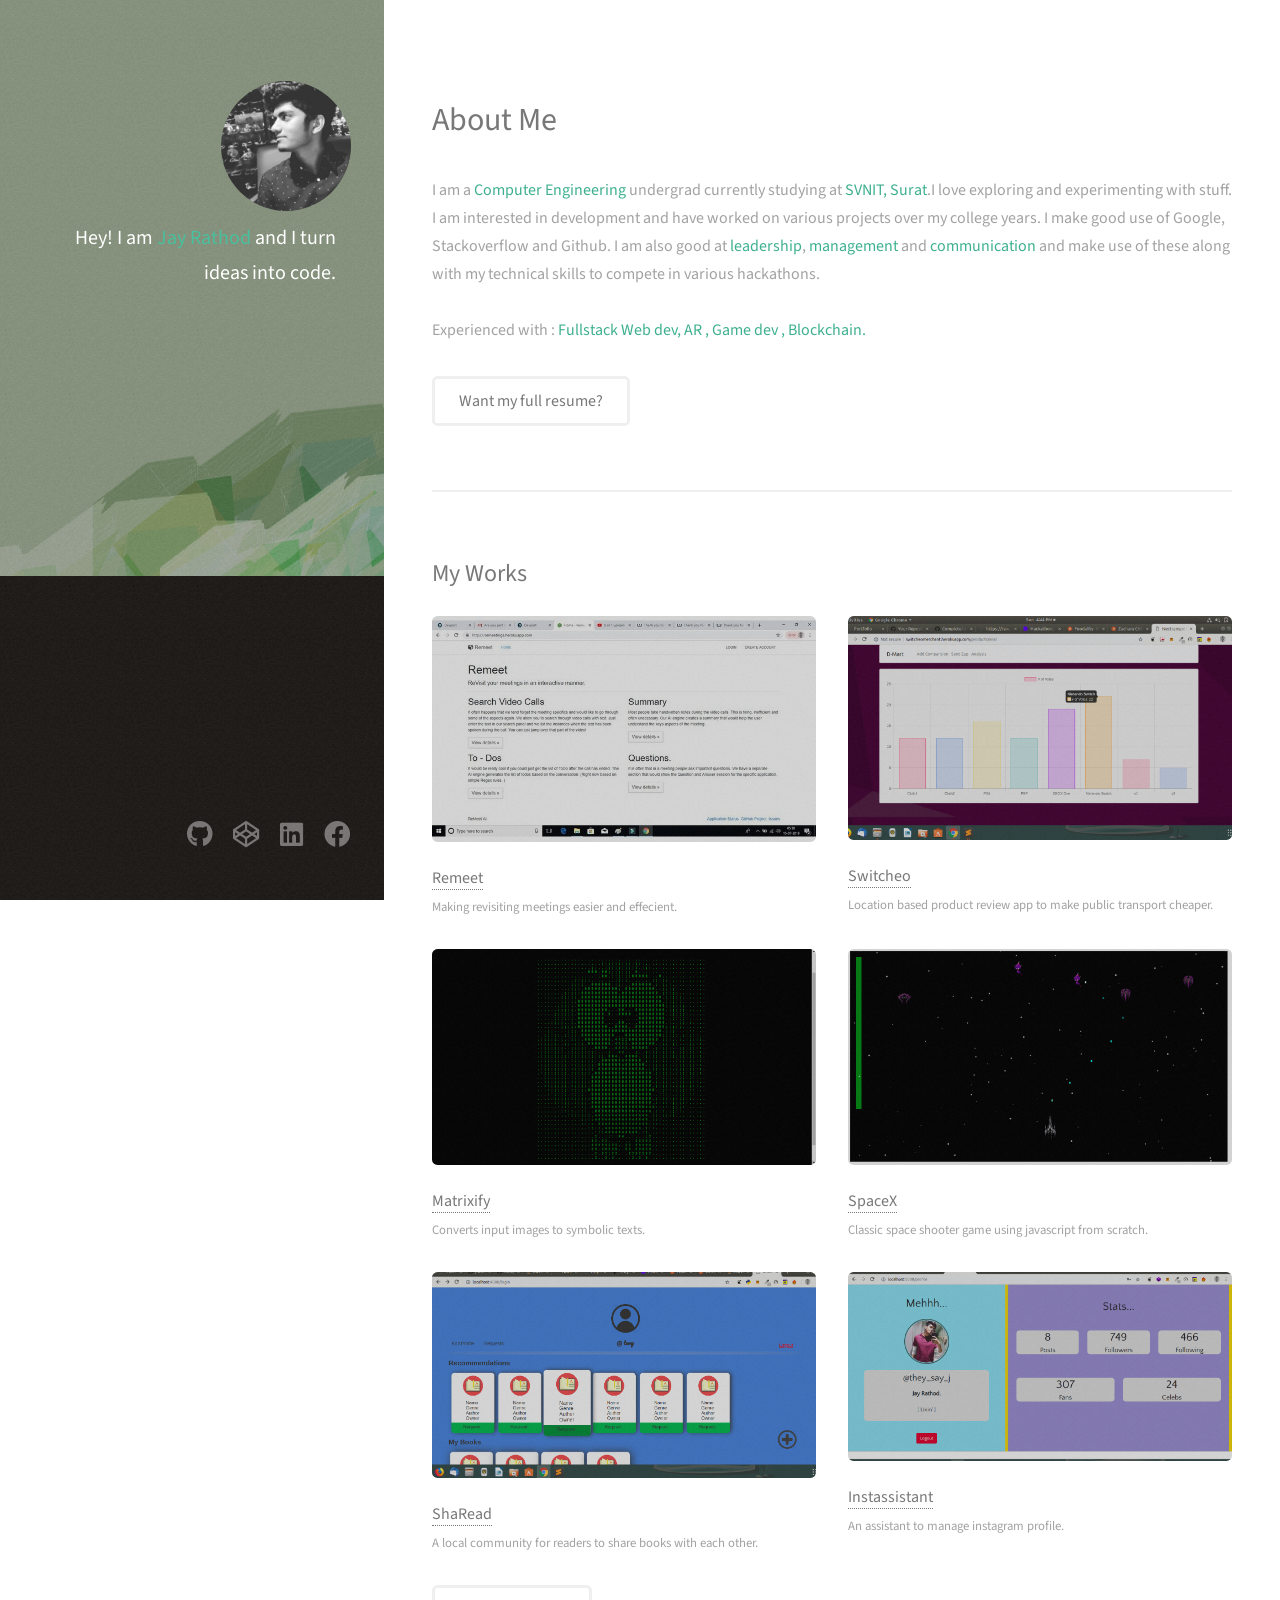
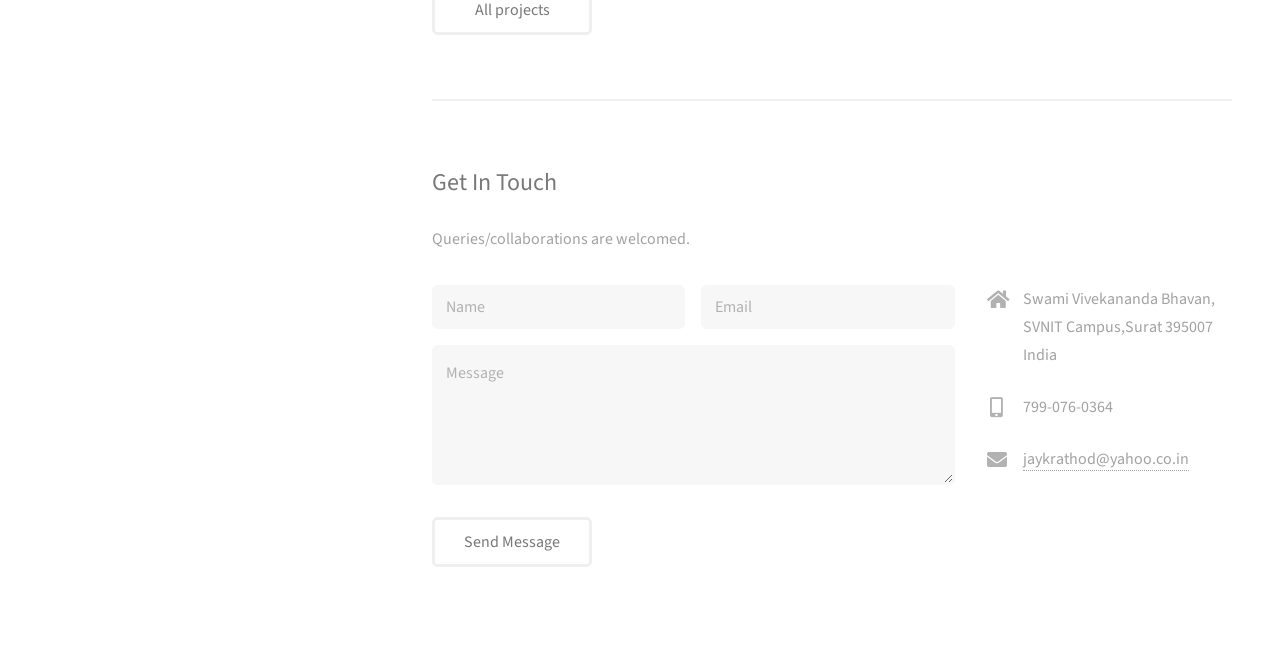
==== index.html @ 55f6f043 "new initialised" ====
<!DOCTYPE HTML>
<html>
	<head>
		<title>Portfolio</title>
		<meta charset="utf-8" />
		<meta name="viewport" content="width=device-width, initial-scale=1, user-scalable=no" />
		<link rel="stylesheet" href="assets/css/main.css" />
	</head>
	<style type="text/css">
		strong{
			color: #3eb08f;
		}
	</style>
	<body class="is-preload">

		<!-- Header -->
			<header id="header">
				<div class="inner">
					<a href="#" class="image avatar"><img src="images/avatar.jpeg" alt="" style="transform: scale(1.3);" /></a>
					<h1><strong>Hey!<br /> I am <strong style="color: #49bf9d"> Jay Rathod</strong><br />
					and I turn ideas into code.</strong> <br />
					
				</div>
			</header>

		<!-- Main -->
			<div id="main">

				<!-- One -->
					<section id="one">
						<header class="major">
							<h2>About Me</h2>
						</header>
						<p>I am a <strong>Computer Engineering</strong> undergrad currently studying at <strong>SVNIT, Surat</strong>.I love exploring and experimenting with stuff. I am interested in development and have worked on various projects over my college years. I make good use of Google, Stackoverflow and Github. I am also good at <strong>leadership</strong>, <strong>management</strong> and <strong>communication</strong> and make use of these along with my technical skills to compete in various hackathons.<br /><br />
						<strong style="color: #a2a2a2">Experienced with </strong> :<span style="color: #3eb08f"> Fullstack Web dev, AR , Game dev , Blockchain.</span>   
						</p>
						<ul class="actions">
							<li><a href="#" class="button" onclick=" window.open('https://drive.google.com/file/d/14IVcCb-tOZUK1ow0aQoyCZm4_uBHovdQ/view?usp=sharing'); return true;">Want my full resume?</a></li>
						</ul>
					</section>

				<!-- Two -->
					<section id="two">
						<h2>My Works</h2>
						<div class="row">
							<article class="col-6 col-12-xsmall work-item">
								<a href="images/fulls/remeet.jpg" class="image fit thumb"><img src="images/thumbs/remeet.jpg" alt="Remeet" /></a>
								<h3><a href="https://devpost.com/software/remeet-jrkv4t">Remeet</a></h3>
								<p>Making revisiting meetings easier and effecient.</p>
							</article>
							<article class="col-6 col-12-xsmall work-item">
								<a href="images/fulls/switcheo.png" class="image fit thumb"><img src="images/thumbs/switcheo.png" alt="Switcheo" /></a>
								<h3><a href="https://github.com/jrathod9/NEC-Transportation-Hackathon">Switcheo</a></h3>
								<p>Location based product review app to make public transport cheaper.</p>
							</article>
							<article class="col-6 col-12-xsmall work-item">
								<a href="images/fulls/owl_res.png" class="image fit thumb"><img src="images/thumbs/owl_res.png" alt="" /></a>
								<h3><a href="https://github.com/jrathod9/Matrixify">Matrixify</a></h3>
								<p>Converts input images to symbolic texts.</p>
							</article>
							<article class="col-6 col-12-xsmall work-item">
								<a href="images/fulls/space.png" class="image fit thumb"><img src="images/thumbs/space.png" alt="" /></a>
								<h3><a href="https://jrathod9.github.io/Space-X/">SpaceX</a></h3>
								<p>Classic space shooter game using javascript from scratch.</p>
							</article>
							<article class="col-6 col-12-xsmall work-item">
								<a href="images/fulls/sharead.png" class="image fit thumb"><img src="images/thumbs/sharead.png" alt="" /></a>
								<h3><a href="https://github.com/jrathod9/Share-N-Read">ShaRead</a></h3>
								<p>A local community for readers to share books with each other. </p>
							</article>
							<article class="col-6 col-12-xsmall work-item">
								<a href="images/fulls/insta.png" class="image fit thumb"><img src="images/thumbs/insta.png" alt="" /></a>
								<h3><a href="https://github.com/jrathod9/Instassistant">Instassistant</a></h3>
								<p>An assistant to manage instagram profile.</p>
							</article>
						</div>
						<ul class="actions">
							<li><a href="https://github.com/jrathod9" class="button">All projects</a></li>
						</ul>
					</section>

				<!-- Three -->
					<section id="three">
						<h2>Get In Touch</h2>
						<p>Queries/collaborations are welcomed.</p>
						<div class="row">
							<div class="col-8 col-12-small">
								<form method="post" action="#">
									<div class="row gtr-uniform gtr-50">
										<div class="col-6 col-12-xsmall"><input type="text" name="name" id="name" placeholder="Name" /></div>
										<div class="col-6 col-12-xsmall"><input type="email" name="email" id="email" placeholder="Email" /></div>
										<div class="col-12"><textarea name="message" id="message" placeholder="Message" rows="4"></textarea></div>
									</div>
								</form>
								<ul class="actions">
									<li><input type="submit" value="Send Message" /></li>
								</ul>
							</div>
							<div class="col-4 col-12-small">
								<ul class="labeled-icons">
									<li>
										<h3 class="icon solid fa-home"><span class="label">Address</span></h3>
										Swami Vivekananda Bhavan,<br />
										SVNIT Campus,Surat 395007<br />
										India
									</li>
									<li>
										<h3 class="icon solid fa-mobile-alt"><span class="label">Phone</span></h3>
										799-076-0364
									</li>
									<li>
										<h3 class="icon solid fa-envelope"><span class="label">Email</span></h3>
										<a href="mailto:jaykrathod@yahoo.co.in">jaykrathod@yahoo.co.in</a>
									</li>
								</ul>
							</div>
						</div>
					</section>

				<!-- Four -->
				<!--
					<section id="four">
						<h2>Elements</h2>

						<section>
							<h4>Text</h4>
							<p>This is <b>bold</b> and this is <strong>strong</strong>. This is <i>italic</i> and this is <em>emphasized</em>.
							This is <sup>superscript</sup> text and this is <sub>subscript</sub> text.
							This is <u>underlined</u> and this is code: <code>for (;;) { ... }</code>. Finally, <a href="#">this is a link</a>.</p>
							<hr />
							<header>
								<h4>Heading with a Subtitle</h4>
								<p>Lorem ipsum dolor sit amet nullam id egestas urna aliquam</p>
							</header>
							<p>Nunc lacinia ante nunc ac lobortis. Interdum adipiscing gravida odio porttitor sem non mi integer non faucibus ornare mi ut ante amet placerat aliquet. Volutpat eu sed ante lacinia sapien lorem accumsan varius montes viverra nibh in adipiscing blandit tempus accumsan.</p>
							<header>
								<h5>Heading with a Subtitle</h5>
								<p>Lorem ipsum dolor sit amet nullam id egestas urna aliquam</p>
							</header>
							<p>Nunc lacinia ante nunc ac lobortis. Interdum adipiscing gravida odio porttitor sem non mi integer non faucibus ornare mi ut ante amet placerat aliquet. Volutpat eu sed ante lacinia sapien lorem accumsan varius montes viverra nibh in adipiscing blandit tempus accumsan.</p>
							<hr />
							<h2>Heading Level 2</h2>
							<h3>Heading Level 3</h3>
							<h4>Heading Level 4</h4>
							<h5>Heading Level 5</h5>
							<h6>Heading Level 6</h6>
							<hr />
							<h5>Blockquote</h5>
							<blockquote>Fringilla nisl. Donec accumsan interdum nisi, quis tincidunt felis sagittis eget tempus euismod. Vestibulum ante ipsum primis in faucibus vestibulum. Blandit adipiscing eu felis iaculis volutpat ac adipiscing accumsan faucibus. Vestibulum ante ipsum primis in faucibus lorem ipsum dolor sit amet nullam adipiscing eu felis.</blockquote>
							<h5>Preformatted</h5>
							<pre><code>i = 0;

while (!deck.isInOrder()) {
print 'Iteration ' + i;
deck.shuffle();
i++;
}

print 'It took ' + i + ' iterations to sort the deck.';</code></pre>
						</section>

						<section>
							<h4>Lists</h4>
							<div class="row">
								<div class="col-6 col-12-xsmall">
									<h5>Unordered</h5>
									<ul>
										<li>Dolor pulvinar etiam magna etiam.</li>
										<li>Sagittis adipiscing lorem eleifend.</li>
										<li>Felis enim feugiat dolore viverra.</li>
									</ul>
									<h5>Alternate</h5>
									<ul class="alt">
										<li>Dolor pulvinar etiam magna etiam.</li>
										<li>Sagittis adipiscing lorem eleifend.</li>
										<li>Felis enim feugiat dolore viverra.</li>
									</ul>
								</div>
								<div class="col-6 col-12-xsmall">
									<h5>Ordered</h5>
									<ol>
										<li>Dolor pulvinar etiam magna etiam.</li>
										<li>Etiam vel felis at lorem sed viverra.</li>
										<li>Felis enim feugiat dolore viverra.</li>
										<li>Dolor pulvinar etiam magna etiam.</li>
										<li>Etiam vel felis at lorem sed viverra.</li>
										<li>Felis enim feugiat dolore viverra.</li>
									</ol>
									<h5>Icons</h5>
									<ul class="icons">
										<li><a href="#" class="icon brands fa-twitter"><span class="label">Twitter</span></a></li>
										<li><a href="#" class="icon brands fa-facebook-f"><span class="label">Facebook</span></a></li>
										<li><a href="#" class="icon brands fa-instagram"><span class="label">Instagram</span></a></li>
										<li><a href="#" class="icon brands fa-github"><span class="label">Github</span></a></li>
										<li><a href="#" class="icon brands fa-dribbble"><span class="label">Dribbble</span></a></li>
										<li><a href="#" class="icon brands fa-tumblr"><span class="label">Tumblr</span></a></li>
									</ul>
								</div>
							</div>
							<h5>Actions</h5>
							<ul class="actions">
								<li><a href="#" class="button primary">Default</a></li>
								<li><a href="#" class="button">Default</a></li>
							</ul>
							<ul class="actions small">
								<li><a href="#" class="button primary small">Small</a></li>
								<li><a href="#" class="button small">Small</a></li>
							</ul>
							<div class="row">
								<div class="col-6 col-12-small">
									<ul class="actions stacked">
										<li><a href="#" class="button primary">Default</a></li>
										<li><a href="#" class="button">Default</a></li>
									</ul>
								</div>
								<div class="col-6 col-12-small">
									<ul class="actions stacked">
										<li><a href="#" class="button primary small">Small</a></li>
										<li><a href="#" class="button small">Small</a></li>
									</ul>
								</div>
								<div class="col-6 col-12-small">
									<ul class="actions stacked">
										<li><a href="#" class="button primary fit">Default</a></li>
										<li><a href="#" class="button fit">Default</a></li>
									</ul>
								</div>
								<div class="col-6 col-12-small">
									<ul class="actions stacked">
										<li><a href="#" class="button primary small fit">Small</a></li>
										<li><a href="#" class="button small fit">Small</a></li>
									</ul>
								</div>
							</div>
						</section>

						<section>
							<h4>Table</h4>
							<h5>Default</h5>
							<div class="table-wrapper">
								<table>
									<thead>
										<tr>
											<th>Name</th>
											<th>Description</th>
											<th>Price</th>
										</tr>
									</thead>
									<tbody>
										<tr>
											<td>Item One</td>
											<td>Ante turpis integer aliquet porttitor.</td>
											<td>29.99</td>
										</tr>
										<tr>
											<td>Item Two</td>
											<td>Vis ac commodo adipiscing arcu aliquet.</td>
											<td>19.99</td>
										</tr>
										<tr>
											<td>Item Three</td>
											<td> Morbi faucibus arcu accumsan lorem.</td>
											<td>29.99</td>
										</tr>
										<tr>
											<td>Item Four</td>
											<td>Vitae integer tempus condimentum.</td>
											<td>19.99</td>
										</tr>
										<tr>
											<td>Item Five</td>
											<td>Ante turpis integer aliquet porttitor.</td>
											<td>29.99</td>
										</tr>
									</tbody>
									<tfoot>
										<tr>
											<td colspan="2"></td>
											<td>100.00</td>
										</tr>
									</tfoot>
								</table>
							</div>

							<h5>Alternate</h5>
							<div class="table-wrapper">
								<table class="alt">
									<thead>
										<tr>
											<th>Name</th>
											<th>Description</th>
											<th>Price</th>
										</tr>
									</thead>
									<tbody>
										<tr>
											<td>Item One</td>
											<td>Ante turpis integer aliquet porttitor.</td>
											<td>29.99</td>
										</tr>
										<tr>
											<td>Item Two</td>
											<td>Vis ac commodo adipiscing arcu aliquet.</td>
											<td>19.99</td>
										</tr>
										<tr>
											<td>Item Three</td>
											<td> Morbi faucibus arcu accumsan lorem.</td>
											<td>29.99</td>
										</tr>
										<tr>
											<td>Item Four</td>
											<td>Vitae integer tempus condimentum.</td>
											<td>19.99</td>
										</tr>
										<tr>
											<td>Item Five</td>
											<td>Ante turpis integer aliquet porttitor.</td>
											<td>29.99</td>
										</tr>
									</tbody>
									<tfoot>
										<tr>
											<td colspan="2"></td>
											<td>100.00</td>
										</tr>
									</tfoot>
								</table>
							</div>
						</section>

						<section>
							<h4>Buttons</h4>
							<ul class="actions">
								<li><a href="#" class="button primary">Primary</a></li>
								<li><a href="#" class="button">Default</a></li>
							</ul>
							<ul class="actions">
								<li><a href="#" class="button large">Large</a></li>
								<li><a href="#" class="button">Default</a></li>
								<li><a href="#" class="button small">Small</a></li>
							</ul>
							<ul class="actions fit">
								<li><a href="#" class="button primary fit">Fit</a></li>
								<li><a href="#" class="button fit">Fit</a></li>
							</ul>
							<ul class="actions fit small">
								<li><a href="#" class="button primary fit small">Fit + Small</a></li>
								<li><a href="#" class="button fit small">Fit + Small</a></li>
							</ul>
							<ul class="actions">
								<li><a href="#" class="button primary icon solid fa-download">Icon</a></li>
								<li><a href="#" class="button icon solid fa-download">Icon</a></li>
							</ul>
							<ul class="actions">
								<li><span class="button primary disabled">Primary</span></li>
								<li><span class="button disabled">Default</span></li>
							</ul>
						</section>

						<section>
							<h4>Form</h4>
							<form method="post" action="#">
								<div class="row gtr-uniform gtr-50">
									<div class="col-6 col-12-xsmall">
										<input type="text" name="demo-name" id="demo-name" value="" placeholder="Name" />
									</div>
									<div class="col-6 col-12-xsmall">
										<input type="email" name="demo-email" id="demo-email" value="" placeholder="Email" />
									</div>
									<div class="col-12">
										<select name="demo-category" id="demo-category">
											<option value="">- Category -</option>
											<option value="1">Manufacturing</option>
											<option value="1">Shipping</option>
											<option value="1">Administration</option>
											<option value="1">Human Resources</option>
										</select>
									</div>
									<div class="col-4 col-12-small">
										<input type="radio" id="demo-priority-low" name="demo-priority" checked>
										<label for="demo-priority-low">Low Priority</label>
									</div>
									<div class="col-4 col-12-small">
										<input type="radio" id="demo-priority-normal" name="demo-priority">
										<label for="demo-priority-normal">Normal Priority</label>
									</div>
									<div class="col-4 col-12-small">
										<input type="radio" id="demo-priority-high" name="demo-priority">
										<label for="demo-priority-high">High Priority</label>
									</div>
									<div class="col-6 col-12-small">
										<input type="checkbox" id="demo-copy" name="demo-copy">
										<label for="demo-copy">Email me a copy of this message</label>
									</div>
									<div class="col-6 col-12-small">
										<input type="checkbox" id="demo-human" name="demo-human" checked>
										<label for="demo-human">I am a human and not a robot</label>
									</div>
									<div class="col-12">
										<textarea name="demo-message" id="demo-message" placeholder="Enter your message" rows="6"></textarea>
									</div>
									<div class="col-12">
										<ul class="actions">
											<li><input type="submit" value="Send Message" class="primary" /></li>
											<li><input type="reset" value="Reset" /></li>
										</ul>
									</div>
								</div>
							</form>
						</section>

						<section>
							<h4>Image</h4>
							<h5>Fit</h5>
							<div class="box alt">
								<div class="row gtr-50 gtr-uniform">
									<div class="col-12"><span class="image fit"><img src="images/fulls/05.jpg" alt="" /></span></div>
									<div class="col-4"><span class="image fit"><img src="images/thumbs/01.jpg" alt="" /></span></div>
									<div class="col-4"><span class="image fit"><img src="images/thumbs/02.jpg" alt="" /></span></div>
									<div class="col-4"><span class="image fit"><img src="images/thumbs/03.jpg" alt="" /></span></div>
									<div class="col-4"><span class="image fit"><img src="images/thumbs/04.jpg" alt="" /></span></div>
									<div class="col-4"><span class="image fit"><img src="images/thumbs/05.jpg" alt="" /></span></div>
									<div class="col-4"><span class="image fit"><img src="images/thumbs/06.jpg" alt="" /></span></div>
									<div class="col-4"><span class="image fit"><img src="images/thumbs/03.jpg" alt="" /></span></div>
									<div class="col-4"><span class="image fit"><img src="images/thumbs/02.jpg" alt="" /></span></div>
									<div class="col-4"><span class="image fit"><img src="images/thumbs/01.jpg" alt="" /></span></div>
								</div>
							</div>
							<h5>Left &amp; Right</h5>
							<p><span class="image left"><img src="images/avatar.jpg" alt="" /></span>Fringilla nisl. Donec accumsan interdum nisi, quis tincidunt felis sagittis eget. tempus euismod. Vestibulum ante ipsum primis in faucibus vestibulum. Blandit adipiscing eu felis iaculis volutpat ac adipiscing accumsan eu faucibus. Integer ac pellentesque praesent tincidunt felis sagittis eget. tempus euismod. Vestibulum ante ipsum primis in faucibus vestibulum. Blandit adipiscing eu felis iaculis volutpat ac adipiscing accumsan eu faucibus. Integer ac pellentesque praesent. Donec accumsan interdum nisi, quis tincidunt felis sagittis eget. tempus euismod. Vestibulum ante ipsum primis in faucibus vestibulum. Blandit adipiscing eu felis iaculis volutpat ac adipiscing accumsan eu faucibus. Integer ac pellentesque praesent tincidunt felis sagittis eget. tempus euismod. Vestibulum ante ipsum primis in faucibus vestibulum. Blandit adipiscing eu felis iaculis volutpat ac adipiscing accumsan eu faucibus. Integer ac pellentesque praesent.</p>
							<p><span class="image right"><img src="images/avatar.jpg" alt="" /></span>Fringilla nisl. Donec accumsan interdum nisi, quis tincidunt felis sagittis eget. tempus euismod. Vestibulum ante ipsum primis in faucibus vestibulum. Blandit adipiscing eu felis iaculis volutpat ac adipiscing accumsan eu faucibus. Integer ac pellentesque praesent tincidunt felis sagittis eget. tempus euismod. Vestibulum ante ipsum primis in faucibus vestibulum. Blandit adipiscing eu felis iaculis volutpat ac adipiscing accumsan eu faucibus. Integer ac pellentesque praesent. Donec accumsan interdum nisi, quis tincidunt felis sagittis eget. tempus euismod. Vestibulum ante ipsum primis in faucibus vestibulum. Blandit adipiscing eu felis iaculis volutpat ac adipiscing accumsan eu faucibus. Integer ac pellentesque praesent tincidunt felis sagittis eget. tempus euismod. Vestibulum ante ipsum primis in faucibus vestibulum. Blandit adipiscing eu felis iaculis volutpat ac adipiscing accumsan eu faucibus. Integer ac pellentesque praesent.</p>
						</section>

					</section>
				-->

			</div>

		<!-- Footer -->
			<footer id="footer">
				<div class="inner">
					<ul class="icons" style="transform: scale(1.1);">
						<li><a href="https://github.com/jrathod9" class="icon brands fa-github"><span class="label">Github</span></a></li>
						<li><a href="https://codepen.io/jrathod9" class="icon brands fa-codepen"><span class="label">Codepen</span></a></li>
						<li><a href="https://www.linkedin.com/in/jrathod9/" class="icon brands fa-linkedin"><span class="label">Linkedin</span></a></li>
						<li><a href="https://www.facebook.com/jrathod9" class="icon brands fa-facebook"><span class="label">Facebook</span></a></li>
					</ul>
				</div>
			</footer>

		<!-- Scripts -->
			<script src="assets/js/jquery.min.js"></script>
			<script src="assets/js/jquery.poptrox.min.js"></script>
			<script src="assets/js/browser.min.js"></script>
			<script src="assets/js/breakpoints.min.js"></script>
			<script src="assets/js/util.js"></script>
			<script src="assets/js/main.js"></script>

	</body>
</html>
---- assets/css/main.css ----
@import url("fontawesome-all.min.css");
@import url("https://fonts.googleapis.com/css?family=Source+Sans+Pro:400,400italic");

/*
	Strata by HTML5 UP
	html5up.net | @ajlkn
	Free for personal and commercial use under the CCA 3.0 license (html5up.net/license)
*/

html, body, div, span, applet, object,
iframe, h1, h2, h3, h4, h5, h6, p, blockquote,
pre, a, abbr, acronym, address, big, cite,
code, del, dfn, em, img, ins, kbd, q, s, samp,
small, strike, strong, sub, sup, tt, var, b,
u, i, center, dl, dt, dd, ol, ul, li, fieldset,
form, label, legend, table, caption, tbody,
tfoot, thead, tr, th, td, article, aside,
canvas, details, embed, figure, figcaption,
footer, header, hgroup, menu, nav, output, ruby,
section, summary, time, mark, audio, video {
	margin: 0;
	padding: 0;
	border: 0;
	font-size: 100%;
	font: inherit;
	vertical-align: baseline;}

article, aside, details, figcaption, figure,
footer, header, hgroup, menu, nav, section {
	display: block;}

body {
	line-height: 1;
}

ol, ul {
	list-style: none;
}

blockquote, q {
	quotes: none;
}

	blockquote:before, blockquote:after, q:before, q:after {
		content: '';
		content: none;
	}

table {
	border-collapse: collapse;
	border-spacing: 0;
}

body {
	-webkit-text-size-adjust: none;
}

mark {
	background-color: transparent;
	color: inherit;
}

input::-moz-focus-inner {
	border: 0;
	padding: 0;
}

input, select, textarea {
	-moz-appearance: none;
	-webkit-appearance: none;
	-ms-appearance: none;
	appearance: none;
}

/* Basic */

	html {
		box-sizing: border-box;
	}

	*, *:before, *:after {
		box-sizing: inherit;
	}

	body {
		background: #fff;
	}

		body.is-preload *, body.is-preload *:before, body.is-preload *:after {
			-moz-animation: none !important;
			-webkit-animation: none !important;
			-ms-animation: none !important;
			animation: none !important;
			-moz-transition: none !important;
			-webkit-transition: none !important;
			-ms-transition: none !important;
			transition: none !important;
		}

	body, input, select, textarea {
		color: #a2a2a2;
		font-family: "Source Sans Pro", Helvetica, sans-serif;
		font-size: 16pt;
		font-weight: 400;
		line-height: 1.75em;
	}

	a {
		-moz-transition: color 0.2s ease-in-out, border-color 0.2s ease-in-out;
		-webkit-transition: color 0.2s ease-in-out, border-color 0.2s ease-in-out;
		-ms-transition: color 0.2s ease-in-out, border-color 0.2s ease-in-out;
		transition: color 0.2s ease-in-out, border-color 0.2s ease-in-out;
		border-bottom: dotted 1px;
		color: #49bf9d;
		text-decoration: none;
	}

		a:hover {
			border-bottom-color: transparent;
			color: #49bf9d !important;
			text-decoration: none;
		}

	strong, b {
		color: #787878;
		font-weight: 400;
	}

	em, i {
		font-style: italic;
	}

	p {
		margin: 0 0 2em 0;
	}

	h1, h2, h3, h4, h5, h6 {
		color: #787878;
		font-weight: 400;
		line-height: 1em;
		margin: 0 0 1em 0;
	}

		h1 a, h2 a, h3 a, h4 a, h5 a, h6 a {
			color: inherit;
			text-decoration: none;
		}

	h1 {
		font-size: 2em;
		line-height: 1.5em;
	}

	h2 {
		font-size: 1.5em;
		line-height: 1.5em;
	}

	h3 {
		font-size: 1.25em;
		line-height: 1.5em;
	}

	h4 {
		font-size: 1.1em;
		line-height: 1.5em;
	}

	h5 {
		font-size: 0.9em;
		line-height: 1.5em;
	}

	h6 {
		font-size: 0.7em;
		line-height: 1.5em;
	}

	sub {
		font-size: 0.8em;
		position: relative;
		top: 0.5em;
	}

	sup {
		font-size: 0.8em;
		position: relative;
		top: -0.5em;
	}

	hr {
		border: 0;
		border-bottom: solid 2px #efefef;
		margin: 2em 0;
	}

		hr.major {
			margin: 3em 0;
		}

	blockquote {
		border-left: solid 6px #efefef;
		font-style: italic;
		margin: 0 0 2em 0;
		padding: 0.5em 0 0.5em 1.5em;
	}

	code {
		background: #f7f7f7;
		border-radius: 0.35em;
		border: solid 2px #efefef;
		font-family: "Courier New", monospace;
		font-size: 0.9em;
		margin: 0 0.25em;
		padding: 0.25em 0.65em;
	}

	pre {
		-webkit-overflow-scrolling: touch;
		font-family: "Courier New", monospace;
		font-size: 0.9em;
		margin: 0 0 2em 0;
	}

		pre code {
			display: block;
			line-height: 1.75em;
			padding: 1em 1.5em;
			overflow-x: auto;
		}

	.align-left {
		text-align: left;
	}

	.align-center {
		text-align: center;
	}

	.align-right {
		text-align: right;
	}

/* Container */

	.container {
		margin: 0 auto;
		max-width: calc(100% - 4em);
		width: 100%;
	}

		.container.xsmall {
			width: 25%;
		}

		.container.small {
			width: 50%;
		}

		.container.medium {
			width: 75%;
		}

		.container.large {
			width: 125%;
		}

		.container.xlarge {
			width: 150%;
		}

		.container.max {
			width: 100%;
		}

		@media screen and (max-width: 980px) {

			.container {
				width: 100% !important;
				max-width: 100% !important;
			}

		}

		@media screen and (max-width: 480px) {

			.container {
				max-width: calc(100% - 3em);
			}

		}

/* Row */

	.row {
		display: flex;
		flex-wrap: wrap;
		box-sizing: border-box;
		align-items: stretch;
	}

		.row > * {
			box-sizing: border-box;
		}

		.row.gtr-uniform > * > :last-child {
			margin-bottom: 0;
		}

		.row.aln-left {
			justify-content: flex-start;
		}

		.row.aln-center {
			justify-content: center;
		}

		.row.aln-right {
			justify-content: flex-end;
		}

		.row.aln-top {
			align-items: flex-start;
		}

		.row.aln-middle {
			align-items: center;
		}

		.row.aln-bottom {
			align-items: flex-end;
		}

		.row > .imp {
			order: -1;
		}

		.row > .col-1 {
			width: 8.33333%;
		}

		.row > .off-1 {
			margin-left: 8.33333%;
		}

		.row > .col-2 {
			width: 16.66667%;
		}

		.row > .off-2 {
			margin-left: 16.66667%;
		}

		.row > .col-3 {
			width: 25%;
		}

		.row > .off-3 {
			margin-left: 25%;
		}

		.row > .col-4 {
			width: 33.33333%;
		}

		.row > .off-4 {
			margin-left: 33.33333%;
		}

		.row > .col-5 {
			width: 41.66667%;
		}

		.row > .off-5 {
			margin-left: 41.66667%;
		}

		.row > .col-6 {
			width: 50%;
		}

		.row > .off-6 {
			margin-left: 50%;
		}

		.row > .col-7 {
			width: 58.33333%;
		}

		.row > .off-7 {
			margin-left: 58.33333%;
		}

		.row > .col-8 {
			width: 66.66667%;
		}

		.row > .off-8 {
			margin-left: 66.66667%;
		}

		.row > .col-9 {
			width: 75%;
		}

		.row > .off-9 {
			margin-left: 75%;
		}

		.row > .col-10 {
			width: 83.33333%;
		}

		.row > .off-10 {
			margin-left: 83.33333%;
		}

		.row > .col-11 {
			width: 91.66667%;
		}

		.row > .off-11 {
			margin-left: 91.66667%;
		}

		.row > .col-12 {
			width: 100%;
		}

		.row > .off-12 {
			margin-left: 100%;
		}

		.row.gtr-0 {
			margin-top: 0;
			margin-left: 0em;
		}

			.row.gtr-0 > * {
				padding: 0 0 0 0em;
			}

			.row.gtr-0.gtr-uniform {
				margin-top: 0em;
			}

				.row.gtr-0.gtr-uniform > * {
					padding-top: 0em;
				}

		.row.gtr-25 {
			margin-top: 0;
			margin-left: -0.625em;
		}

			.row.gtr-25 > * {
				padding: 0 0 0 0.625em;
			}

			.row.gtr-25.gtr-uniform {
				margin-top: -0.625em;
			}

				.row.gtr-25.gtr-uniform > * {
					padding-top: 0.625em;
				}

		.row.gtr-50 {
			margin-top: 0;
			margin-left: -1.25em;
		}

			.row.gtr-50 > * {
				padding: 0 0 0 1.25em;
			}

			.row.gtr-50.gtr-uniform {
				margin-top: -1.25em;
			}

				.row.gtr-50.gtr-uniform > * {
					padding-top: 1.25em;
				}

		.row {
			margin-top: 0;
			margin-left: -2.5em;
		}

			.row > * {
				padding: 0 0 0 2.5em;
			}

			.row.gtr-uniform {
				margin-top: -2.5em;
			}

				.row.gtr-uniform > * {
					padding-top: 2.5em;
				}

		.row.gtr-150 {
			margin-top: 0;
			margin-left: -3.75em;
		}

			.row.gtr-150 > * {
				padding: 0 0 0 3.75em;
			}

			.row.gtr-150.gtr-uniform {
				margin-top: -3.75em;
			}

				.row.gtr-150.gtr-uniform > * {
					padding-top: 3.75em;
				}

		.row.gtr-200 {
			margin-top: 0;
			margin-left: -5em;
		}

			.row.gtr-200 > * {
				padding: 0 0 0 5em;
			}

			.row.gtr-200.gtr-uniform {
				margin-top: -5em;
			}

				.row.gtr-200.gtr-uniform > * {
					padding-top: 5em;
				}

		@media screen and (max-width: 1800px) {

			.row {
				display: flex;
				flex-wrap: wrap;
				box-sizing: border-box;
				align-items: stretch;
			}

				.row > * {
					box-sizing: border-box;
				}

				.row.gtr-uniform > * > :last-child {
					margin-bottom: 0;
				}

				.row.aln-left {
					justify-content: flex-start;
				}

				.row.aln-center {
					justify-content: center;
				}

				.row.aln-right {
					justify-content: flex-end;
				}

				.row.aln-top {
					align-items: flex-start;
				}

				.row.aln-middle {
					align-items: center;
				}

				.row.aln-bottom {
					align-items: flex-end;
				}

				.row > .imp-xlarge {
					order: -1;
				}

				.row > .col-1-xlarge {
					width: 8.33333%;
				}

				.row > .off-1-xlarge {
					margin-left: 8.33333%;
				}

				.row > .col-2-xlarge {
					width: 16.66667%;
				}

				.row > .off-2-xlarge {
					margin-left: 16.66667%;
				}

				.row > .col-3-xlarge {
					width: 25%;
				}

				.row > .off-3-xlarge {
					margin-left: 25%;
				}

				.row > .col-4-xlarge {
					width: 33.33333%;
				}

				.row > .off-4-xlarge {
					margin-left: 33.33333%;
				}

				.row > .col-5-xlarge {
					width: 41.66667%;
				}

				.row > .off-5-xlarge {
					margin-left: 41.66667%;
				}

				.row > .col-6-xlarge {
					width: 50%;
				}

				.row > .off-6-xlarge {
					margin-left: 50%;
				}

				.row > .col-7-xlarge {
					width: 58.33333%;
				}

				.row > .off-7-xlarge {
					margin-left: 58.33333%;
				}

				.row > .col-8-xlarge {
					width: 66.66667%;
				}

				.row > .off-8-xlarge {
					margin-left: 66.66667%;
				}

				.row > .col-9-xlarge {
					width: 75%;
				}

				.row > .off-9-xlarge {
					margin-left: 75%;
				}

				.row > .col-10-xlarge {
					width: 83.33333%;
				}

				.row > .off-10-xlarge {
					margin-left: 83.33333%;
				}

				.row > .col-11-xlarge {
					width: 91.66667%;
				}

				.row > .off-11-xlarge {
					margin-left: 91.66667%;
				}

				.row > .col-12-xlarge {
					width: 100%;
				}

				.row > .off-12-xlarge {
					margin-left: 100%;
				}

				.row.gtr-0 {
					margin-top: 0;
					margin-left: 0em;
				}

					.row.gtr-0 > * {
						padding: 0 0 0 0em;
					}

					.row.gtr-0.gtr-uniform {
						margin-top: 0em;
					}

						.row.gtr-0.gtr-uniform > * {
							padding-top: 0em;
						}

				.row.gtr-25 {
					margin-top: 0;
					margin-left: -0.625em;
				}

					.row.gtr-25 > * {
						padding: 0 0 0 0.625em;
					}

					.row.gtr-25.gtr-uniform {
						margin-top: -0.625em;
					}

						.row.gtr-25.gtr-uniform > * {
							padding-top: 0.625em;
						}

				.row.gtr-50 {
					margin-top: 0;
					margin-left: -1.25em;
				}

					.row.gtr-50 > * {
						padding: 0 0 0 1.25em;
					}

					.row.gtr-50.gtr-uniform {
						margin-top: -1.25em;
					}

						.row.gtr-50.gtr-uniform > * {
							padding-top: 1.25em;
						}

				.row {
					margin-top: 0;
					margin-left: -2.5em;
				}

					.row > * {
						padding: 0 0 0 2.5em;
					}

					.row.gtr-uniform {
						margin-top: -2.5em;
					}

						.row.gtr-uniform > * {
							padding-top: 2.5em;
						}

				.row.gtr-150 {
					margin-top: 0;
					margin-left: -3.75em;
				}

					.row.gtr-150 > * {
						padding: 0 0 0 3.75em;
					}

					.row.gtr-150.gtr-uniform {
						margin-top: -3.75em;
					}

						.row.gtr-150.gtr-uniform > * {
							padding-top: 3.75em;
						}

				.row.gtr-200 {
					margin-top: 0;
					margin-left: -5em;
				}

					.row.gtr-200 > * {
						padding: 0 0 0 5em;
					}

					.row.gtr-200.gtr-uniform {
						margin-top: -5em;
					}

						.row.gtr-200.gtr-uniform > * {
							padding-top: 5em;
						}

		}

		@media screen and (max-width: 1280px) {

			.row {
				display: flex;
				flex-wrap: wrap;
				box-sizing: border-box;
				align-items: stretch;
			}

				.row > * {
					box-sizing: border-box;
				}

				.row.gtr-uniform > * > :last-child {
					margin-bottom: 0;
				}

				.row.aln-left {
					justify-content: flex-start;
				}

				.row.aln-center {
					justify-content: center;
				}

				.row.aln-right {
					justify-content: flex-end;
				}

				.row.aln-top {
					align-items: flex-start;
				}

				.row.aln-middle {
					align-items: center;
				}

				.row.aln-bottom {
					align-items: flex-end;
				}

				.row > .imp-large {
					order: -1;
				}

				.row > .col-1-large {
					width: 8.33333%;
				}

				.row > .off-1-large {
					margin-left: 8.33333%;
				}

				.row > .col-2-large {
					width: 16.66667%;
				}

				.row > .off-2-large {
					margin-left: 16.66667%;
				}

				.row > .col-3-large {
					width: 25%;
				}

				.row > .off-3-large {
					margin-left: 25%;
				}

				.row > .col-4-large {
					width: 33.33333%;
				}

				.row > .off-4-large {
					margin-left: 33.33333%;
				}

				.row > .col-5-large {
					width: 41.66667%;
				}

				.row > .off-5-large {
					margin-left: 41.66667%;
				}

				.row > .col-6-large {
					width: 50%;
				}

				.row > .off-6-large {
					margin-left: 50%;
				}

				.row > .col-7-large {
					width: 58.33333%;
				}

				.row > .off-7-large {
					margin-left: 58.33333%;
				}

				.row > .col-8-large {
					width: 66.66667%;
				}

				.row > .off-8-large {
					margin-left: 66.66667%;
				}

				.row > .col-9-large {
					width: 75%;
				}

				.row > .off-9-large {
					margin-left: 75%;
				}

				.row > .col-10-large {
					width: 83.33333%;
				}

				.row > .off-10-large {
					margin-left: 83.33333%;
				}

				.row > .col-11-large {
					width: 91.66667%;
				}

				.row > .off-11-large {
					margin-left: 91.66667%;
				}

				.row > .col-12-large {
					width: 100%;
				}

				.row > .off-12-large {
					margin-left: 100%;
				}

				.row.gtr-0 {
					margin-top: 0;
					margin-left: 0em;
				}

					.row.gtr-0 > * {
						padding: 0 0 0 0em;
					}

					.row.gtr-0.gtr-uniform {
						margin-top: 0em;
					}

						.row.gtr-0.gtr-uniform > * {
							padding-top: 0em;
						}

				.row.gtr-25 {
					margin-top: 0;
					margin-left: -0.5em;
				}

					.row.gtr-25 > * {
						padding: 0 0 0 0.5em;
					}

					.row.gtr-25.gtr-uniform {
						margin-top: -0.5em;
					}

						.row.gtr-25.gtr-uniform > * {
							padding-top: 0.5em;
						}

				.row.gtr-50 {
					margin-top: 0;
					margin-left: -1em;
				}

					.row.gtr-50 > * {
						padding: 0 0 0 1em;
					}

					.row.gtr-50.gtr-uniform {
						margin-top: -1em;
					}

						.row.gtr-50.gtr-uniform > * {
							padding-top: 1em;
						}

				.row {
					margin-top: 0;
					margin-left: -2em;
				}

					.row > * {
						padding: 0 0 0 2em;
					}

					.row.gtr-uniform {
						margin-top: -2em;
					}

						.row.gtr-uniform > * {
							padding-top: 2em;
						}

				.row.gtr-150 {
					margin-top: 0;
					margin-left: -3em;
				}

					.row.gtr-150 > * {
						padding: 0 0 0 3em;
					}

					.row.gtr-150.gtr-uniform {
						margin-top: -3em;
					}

						.row.gtr-150.gtr-uniform > * {
							padding-top: 3em;
						}

				.row.gtr-200 {
					margin-top: 0;
					margin-left: -4em;
				}

					.row.gtr-200 > * {
						padding: 0 0 0 4em;
					}

					.row.gtr-200.gtr-uniform {
						margin-top: -4em;
					}

						.row.gtr-200.gtr-uniform > * {
							padding-top: 4em;
						}

		}

		@media screen and (max-width: 980px) {

			.row {
				display: flex;
				flex-wrap: wrap;
				box-sizing: border-box;
				align-items: stretch;
			}

				.row > * {
					box-sizing: border-box;
				}

				.row.gtr-uniform > * > :last-child {
					margin-bottom: 0;
				}

				.row.aln-left {
					justify-content: flex-start;
				}

				.row.aln-center {
					justify-content: center;
				}

				.row.aln-right {
					justify-content: flex-end;
				}

				.row.aln-top {
					align-items: flex-start;
				}

				.row.aln-middle {
					align-items: center;
				}

				.row.aln-bottom {
					align-items: flex-end;
				}

				.row > .imp-medium {
					order: -1;
				}

				.row > .col-1-medium {
					width: 8.33333%;
				}

				.row > .off-1-medium {
					margin-left: 8.33333%;
				}

				.row > .col-2-medium {
					width: 16.66667%;
				}

				.row > .off-2-medium {
					margin-left: 16.66667%;
				}

				.row > .col-3-medium {
					width: 25%;
				}

				.row > .off-3-medium {
					margin-left: 25%;
				}

				.row > .col-4-medium {
					width: 33.33333%;
				}

				.row > .off-4-medium {
					margin-left: 33.33333%;
				}

				.row > .col-5-medium {
					width: 41.66667%;
				}

				.row > .off-5-medium {
					margin-left: 41.66667%;
				}

				.row > .col-6-medium {
					width: 50%;
				}

				.row > .off-6-medium {
					margin-left: 50%;
				}

				.row > .col-7-medium {
					width: 58.33333%;
				}

				.row > .off-7-medium {
					margin-left: 58.33333%;
				}

				.row > .col-8-medium {
					width: 66.66667%;
				}

				.row > .off-8-medium {
					margin-left: 66.66667%;
				}

				.row > .col-9-medium {
					width: 75%;
				}

				.row > .off-9-medium {
					margin-left: 75%;
				}

				.row > .col-10-medium {
					width: 83.33333%;
				}

				.row > .off-10-medium {
					margin-left: 83.33333%;
				}

				.row > .col-11-medium {
					width: 91.66667%;
				}

				.row > .off-11-medium {
					margin-left: 91.66667%;
				}

				.row > .col-12-medium {
					width: 100%;
				}

				.row > .off-12-medium {
					margin-left: 100%;
				}

				.row.gtr-0 {
					margin-top: 0;
					margin-left: 0em;
				}

					.row.gtr-0 > * {
						padding: 0 0 0 0em;
					}

					.row.gtr-0.gtr-uniform {
						margin-top: 0em;
					}

						.row.gtr-0.gtr-uniform > * {
							padding-top: 0em;
						}

				.row.gtr-25 {
					margin-top: 0;
					margin-left: -0.5em;
				}

					.row.gtr-25 > * {
						padding: 0 0 0 0.5em;
					}

					.row.gtr-25.gtr-uniform {
						margin-top: -0.5em;
					}

						.row.gtr-25.gtr-uniform > * {
							padding-top: 0.5em;
						}

				.row.gtr-50 {
					margin-top: 0;
					margin-left: -1em;
				}

					.row.gtr-50 > * {
						padding: 0 0 0 1em;
					}

					.row.gtr-50.gtr-uniform {
						margin-top: -1em;
					}

						.row.gtr-50.gtr-uniform > * {
							padding-top: 1em;
						}

				.row {
					margin-top: 0;
					margin-left: -2em;
				}

					.row > * {
						padding: 0 0 0 2em;
					}

					.row.gtr-uniform {
						margin-top: -2em;
					}

						.row.gtr-uniform > * {
							padding-top: 2em;
						}

				.row.gtr-150 {
					margin-top: 0;
					margin-left: -3em;
				}

					.row.gtr-150 > * {
						padding: 0 0 0 3em;
					}

					.row.gtr-150.gtr-uniform {
						margin-top: -3em;
					}

						.row.gtr-150.gtr-uniform > * {
							padding-top: 3em;
						}

				.row.gtr-200 {
					margin-top: 0;
					margin-left: -4em;
				}

					.row.gtr-200 > * {
						padding: 0 0 0 4em;
					}

					.row.gtr-200.gtr-uniform {
						margin-top: -4em;
					}

						.row.gtr-200.gtr-uniform > * {
							padding-top: 4em;
						}

		}

		@media screen and (max-width: 736px) {

			.row {
				display: flex;
				flex-wrap: wrap;
				box-sizing: border-box;
				align-items: stretch;
			}

				.row > * {
					box-sizing: border-box;
				}

				.row.gtr-uniform > * > :last-child {
					margin-bottom: 0;
				}

				.row.aln-left {
					justify-content: flex-start;
				}

				.row.aln-center {
					justify-content: center;
				}

				.row.aln-right {
					justify-content: flex-end;
				}

				.row.aln-top {
					align-items: flex-start;
				}

				.row.aln-middle {
					align-items: center;
				}

				.row.aln-bottom {
					align-items: flex-end;
				}

				.row > .imp-small {
					order: -1;
				}

				.row > .col-1-small {
					width: 8.33333%;
				}

				.row > .off-1-small {
					margin-left: 8.33333%;
				}

				.row > .col-2-small {
					width: 16.66667%;
				}

				.row > .off-2-small {
					margin-left: 16.66667%;
				}

				.row > .col-3-small {
					width: 25%;
				}

				.row > .off-3-small {
					margin-left: 25%;
				}

				.row > .col-4-small {
					width: 33.33333%;
				}

				.row > .off-4-small {
					margin-left: 33.33333%;
				}

				.row > .col-5-small {
					width: 41.66667%;
				}

				.row > .off-5-small {
					margin-left: 41.66667%;
				}

				.row > .col-6-small {
					width: 50%;
				}

				.row > .off-6-small {
					margin-left: 50%;
				}

				.row > .col-7-small {
					width: 58.33333%;
				}

				.row > .off-7-small {
					margin-left: 58.33333%;
				}

				.row > .col-8-small {
					width: 66.66667%;
				}

				.row > .off-8-small {
					margin-left: 66.66667%;
				}

				.row > .col-9-small {
					width: 75%;
				}

				.row > .off-9-small {
					margin-left: 75%;
				}

				.row > .col-10-small {
					width: 83.33333%;
				}

				.row > .off-10-small {
					margin-left: 83.33333%;
				}

				.row > .col-11-small {
					width: 91.66667%;
				}

				.row > .off-11-small {
					margin-left: 91.66667%;
				}

				.row > .col-12-small {
					width: 100%;
				}

				.row > .off-12-small {
					margin-left: 100%;
				}

				.row.gtr-0 {
					margin-top: 0;
					margin-left: 0em;
				}

					.row.gtr-0 > * {
						padding: 0 0 0 0em;
					}

					.row.gtr-0.gtr-uniform {
						margin-top: 0em;
					}

						.row.gtr-0.gtr-uniform > * {
							padding-top: 0em;
						}

				.row.gtr-25 {
					margin-top: 0;
					margin-left: -0.375em;
				}

					.row.gtr-25 > * {
						padding: 0 0 0 0.375em;
					}

					.row.gtr-25.gtr-uniform {
						margin-top: -0.375em;
					}

						.row.gtr-25.gtr-uniform > * {
							padding-top: 0.375em;
						}

				.row.gtr-50 {
					margin-top: 0;
					margin-left: -0.75em;
				}

					.row.gtr-50 > * {
						padding: 0 0 0 0.75em;
					}

					.row.gtr-50.gtr-uniform {
						margin-top: -0.75em;
					}

						.row.gtr-50.gtr-uniform > * {
							padding-top: 0.75em;
						}

				.row {
					margin-top: 0;
					margin-left: -1.5em;
				}

					.row > * {
						padding: 0 0 0 1.5em;
					}

					.row.gtr-uniform {
						margin-top: -1.5em;
					}

						.row.gtr-uniform > * {
							padding-top: 1.5em;
						}

				.row.gtr-150 {
					margin-top: 0;
					margin-left: -2.25em;
				}

					.row.gtr-150 > * {
						padding: 0 0 0 2.25em;
					}

					.row.gtr-150.gtr-uniform {
						margin-top: -2.25em;
					}

						.row.gtr-150.gtr-uniform > * {
							padding-top: 2.25em;
						}

				.row.gtr-200 {
					margin-top: 0;
					margin-left: -3em;
				}

					.row.gtr-200 > * {
						padding: 0 0 0 3em;
					}

					.row.gtr-200.gtr-uniform {
						margin-top: -3em;
					}

						.row.gtr-200.gtr-uniform > * {
							padding-top: 3em;
						}

		}

		@media screen and (max-width: 480px) {

			.row {
				display: flex;
				flex-wrap: wrap;
				box-sizing: border-box;
				align-items: stretch;
			}

				.row > * {
					box-sizing: border-box;
				}

				.row.gtr-uniform > * > :last-child {
					margin-bottom: 0;
				}

				.row.aln-left {
					justify-content: flex-start;
				}

				.row.aln-center {
					justify-content: center;
				}

				.row.aln-right {
					justify-content: flex-end;
				}

				.row.aln-top {
					align-items: flex-start;
				}

				.row.aln-middle {
					align-items: center;
				}

				.row.aln-bottom {
					align-items: flex-end;
				}

				.row > .imp-xsmall {
					order: -1;
				}

				.row > .col-1-xsmall {
					width: 8.33333%;
				}

				.row > .off-1-xsmall {
					margin-left: 8.33333%;
				}

				.row > .col-2-xsmall {
					width: 16.66667%;
				}

				.row > .off-2-xsmall {
					margin-left: 16.66667%;
				}

				.row > .col-3-xsmall {
					width: 25%;
				}

				.row > .off-3-xsmall {
					margin-left: 25%;
				}

				.row > .col-4-xsmall {
					width: 33.33333%;
				}

				.row > .off-4-xsmall {
					margin-left: 33.33333%;
				}

				.row > .col-5-xsmall {
					width: 41.66667%;
				}

				.row > .off-5-xsmall {
					margin-left: 41.66667%;
				}

				.row > .col-6-xsmall {
					width: 50%;
				}

				.row > .off-6-xsmall {
					margin-left: 50%;
				}

				.row > .col-7-xsmall {
					width: 58.33333%;
				}

				.row > .off-7-xsmall {
					margin-left: 58.33333%;
				}

				.row > .col-8-xsmall {
					width: 66.66667%;
				}

				.row > .off-8-xsmall {
					margin-left: 66.66667%;
				}

				.row > .col-9-xsmall {
					width: 75%;
				}

				.row > .off-9-xsmall {
					margin-left: 75%;
				}

				.row > .col-10-xsmall {
					width: 83.33333%;
				}

				.row > .off-10-xsmall {
					margin-left: 83.33333%;
				}

				.row > .col-11-xsmall {
					width: 91.66667%;
				}

				.row > .off-11-xsmall {
					margin-left: 91.66667%;
				}

				.row > .col-12-xsmall {
					width: 100%;
				}

				.row > .off-12-xsmall {
					margin-left: 100%;
				}

				.row.gtr-0 {
					margin-top: 0;
					margin-left: 0em;
				}

					.row.gtr-0 > * {
						padding: 0 0 0 0em;
					}

					.row.gtr-0.gtr-uniform {
						margin-top: 0em;
					}

						.row.gtr-0.gtr-uniform > * {
							padding-top: 0em;
						}

				.row.gtr-25 {
					margin-top: 0;
					margin-left: -0.375em;
				}

					.row.gtr-25 > * {
						padding: 0 0 0 0.375em;
					}

					.row.gtr-25.gtr-uniform {
						margin-top: -0.375em;
					}

						.row.gtr-25.gtr-uniform > * {
							padding-top: 0.375em;
						}

				.row.gtr-50 {
					margin-top: 0;
					margin-left: -0.75em;
				}

					.row.gtr-50 > * {
						padding: 0 0 0 0.75em;
					}

					.row.gtr-50.gtr-uniform {
						margin-top: -0.75em;
					}

						.row.gtr-50.gtr-uniform > * {
							padding-top: 0.75em;
						}

				.row {
					margin-top: 0;
					margin-left: -1.5em;
				}

					.row > * {
						padding: 0 0 0 1.5em;
					}

					.row.gtr-uniform {
						margin-top: -1.5em;
					}

						.row.gtr-uniform > * {
							padding-top: 1.5em;
						}

				.row.gtr-150 {
					margin-top: 0;
					margin-left: -2.25em;
				}

					.row.gtr-150 > * {
						padding: 0 0 0 2.25em;
					}

					.row.gtr-150.gtr-uniform {
						margin-top: -2.25em;
					}

						.row.gtr-150.gtr-uniform > * {
							padding-top: 2.25em;
						}

				.row.gtr-200 {
					margin-top: 0;
					margin-left: -3em;
				}

					.row.gtr-200 > * {
						padding: 0 0 0 3em;
					}

					.row.gtr-200.gtr-uniform {
						margin-top: -3em;
					}

						.row.gtr-200.gtr-uniform > * {
							padding-top: 3em;
						}

		}

/* Section/Article */

	section.special, article.special {
		text-align: center;
	}

	header p {
		color: #b2b2b2;
		position: relative;
		margin: 0 0 1.5em 0;
	}

	header h2 + p {
		font-size: 1.25em;
		margin-top: -1em;
		line-height: 1.5em;
	}

	header h3 + p {
		font-size: 1.1em;
		margin-top: -0.8em;
		line-height: 1.5em;
	}

	header h4 + p,
	header h5 + p,
	header h6 + p {
		font-size: 0.9em;
		margin-top: -0.6em;
		line-height: 1.5em;
	}

	header.major h2 {
		font-size: 2em;
	}

/* Form */

	form {
		margin: 0 0 2em 0;
	}

	label {
		color: #787878;
		display: block;
		font-size: 0.9em;
		font-weight: 400;
		margin: 0 0 1em 0;
	}

	input[type="text"],
	input[type="password"],
	input[type="email"],
	select,
	textarea {
		-moz-appearance: none;
		-webkit-appearance: none;
		-ms-appearance: none;
		appearance: none;
		background: #f7f7f7;
		border-radius: 0.35em;
		border: solid 2px transparent;
		color: inherit;
		display: block;
		outline: 0;
		padding: 0 0.75em;
		text-decoration: none;
		width: 100%;
	}

		input[type="text"]:invalid,
		input[type="password"]:invalid,
		input[type="email"]:invalid,
		select:invalid,
		textarea:invalid {
			box-shadow: none;
		}

		input[type="text"]:focus,
		input[type="password"]:focus,
		input[type="email"]:focus,
		select:focus,
		textarea:focus {
			border-color: #49bf9d;
		}

	select {
		background-image: url("data:image/svg+xml;charset=utf8,%3Csvg xmlns='http://www.w3.org/2000/svg' width='40' height='40' preserveAspectRatio='none' viewBox='0 0 40 40'%3E%3Cpath d='M9.4,12.3l10.4,10.4l10.4-10.4c0.2-0.2,0.5-0.4,0.9-0.4c0.3,0,0.6,0.1,0.9,0.4l3.3,3.3c0.2,0.2,0.4,0.5,0.4,0.9 c0,0.4-0.1,0.6-0.4,0.9L20.7,31.9c-0.2,0.2-0.5,0.4-0.9,0.4c-0.3,0-0.6-0.1-0.9-0.4L4.3,17.3c-0.2-0.2-0.4-0.5-0.4-0.9 c0-0.4,0.1-0.6,0.4-0.9l3.3-3.3c0.2-0.2,0.5-0.4,0.9-0.4S9.1,12.1,9.4,12.3z' fill='%23dfdfdf' /%3E%3C/svg%3E");
		background-size: 1.25rem;
		background-repeat: no-repeat;
		background-position: calc(100% - 1rem) center;
		height: 2.75em;
		padding-right: 2.75em;
		text-overflow: ellipsis;
	}

		select option {
			color: #787878;
			background: #fff;
		}

		select:focus::-ms-value {
			background-color: transparent;
		}

		select::-ms-expand {
			display: none;
		}

	input[type="text"],
	input[type="password"],
	input[type="email"],
	select {
		height: 2.75em;
	}

	textarea {
		padding: 0.75em;
	}

	input[type="checkbox"],
	input[type="radio"] {
		-moz-appearance: none;
		-webkit-appearance: none;
		-ms-appearance: none;
		appearance: none;
		display: block;
		float: left;
		margin-right: -2em;
		opacity: 0;
		width: 1em;
		z-index: -1;
	}

		input[type="checkbox"] + label,
		input[type="radio"] + label {
			text-decoration: none;
			color: #a2a2a2;
			cursor: pointer;
			display: inline-block;
			font-size: 1em;
			font-weight: 400;
			padding-left: 2.4em;
			padding-right: 0.75em;
			position: relative;
		}

			input[type="checkbox"] + label:before,
			input[type="radio"] + label:before {
				-moz-osx-font-smoothing: grayscale;
				-webkit-font-smoothing: antialiased;
				display: inline-block;
				font-style: normal;
				font-variant: normal;
				text-rendering: auto;
				line-height: 1;
				text-transform: none !important;
				font-family: 'Font Awesome 5 Free';
				font-weight: 900;
			}

			input[type="checkbox"] + label:before,
			input[type="radio"] + label:before {
				background: #f7f7f7;
				border-radius: 0.35em;
				border: solid 2px transparent;
				content: '';
				display: inline-block;
				font-size: 0.8em;
				height: 2.0625em;
				left: 0;
				line-height: 1.85625em;
				position: absolute;
				text-align: center;
				top: 0;
				width: 2.0625em;
			}

		input[type="checkbox"]:checked + label:before,
		input[type="radio"]:checked + label:before {
			background: #787878;
			border-color: #787878;
			color: #fff;
			content: '\f00c';
		}

		input[type="checkbox"]:focus + label:before,
		input[type="radio"]:focus + label:before {
			border-color: #49bf9d;
		}

	input[type="checkbox"] + label:before {
		border-radius: 0.35em;
	}

	input[type="radio"] + label:before {
		border-radius: 100%;
	}

	::-webkit-input-placeholder {
		color: #b2b2b2 !important;
		opacity: 1.0;
	}

	:-moz-placeholder {
		color: #b2b2b2 !important;
		opacity: 1.0;
	}

	::-moz-placeholder {
		color: #b2b2b2 !important;
		opacity: 1.0;
	}

	:-ms-input-placeholder {
		color: #b2b2b2 !important;
		opacity: 1.0;
	}

/* Box */

	.box {
		border-radius: 0.35em;
		border: solid 2px #efefef;
		margin-bottom: 2em;
		padding: 1.5em;
	}

		.box > :last-child,
		.box > :last-child > :last-child,
		.box > :last-child > :last-child > :last-child {
			margin-bottom: 0;
		}

		.box.alt {
			border: 0;
			border-radius: 0;
			padding: 0;
		}

/* Icon */

	.icon {
		text-decoration: none;
		border-bottom: none;
		position: relative;
	}

		.icon:before {
			-moz-osx-font-smoothing: grayscale;
			-webkit-font-smoothing: antialiased;
			display: inline-block;
			font-style: normal;
			font-variant: normal;
			text-rendering: auto;
			line-height: 1;
			text-transform: none !important;
			font-family: 'Font Awesome 5 Free';
			font-weight: 400;
		}

		.icon > .label {
			display: none;
		}

		.icon:before {
			line-height: inherit;
		}

		.icon.solid:before {
			font-weight: 900;
		}

		.icon.brands:before {
			font-family: 'Font Awesome 5 Brands';
		}

/* Image */

	.image {
		border-radius: 0.35em;
		border: 0;
		display: inline-block;
		position: relative;
	}

		.image:before {
			-moz-transition: opacity 0.2s ease-in-out;
			-webkit-transition: opacity 0.2s ease-in-out;
			-ms-transition: opacity 0.2s ease-in-out;
			transition: opacity 0.2s ease-in-out;
			background: url("images/overlay.png");
			border-radius: 0.35em;
			content: '';
			display: block;
			height: 100%;
			left: 0;
			opacity: 0.5;
			position: absolute;
			top: 0;
			width: 100%;
		}

		.image.thumb {
			text-align: center;
		}

			.image.thumb:after {
				-moz-transition: opacity 0.2s ease-in-out;
				-webkit-transition: opacity 0.2s ease-in-out;
				-ms-transition: opacity 0.2s ease-in-out;
				transition: opacity 0.2s ease-in-out;
				border-radius: 0.35em;
				border: solid 3px rgba(255, 255, 255, 0.5);
				color: #fff;
				content: 'View';
				display: inline-block;
				font-size: 0.8em;
				font-weight: 400;
				left: 50%;
				line-height: 2.25em;
				margin: -1.25em 0 0 -3em;
				opacity: 0;
				padding: 0 1.5em;
				position: absolute;
				text-align: center;
				text-decoration: none;
				top: 50%;
				white-space: nowrap;
			}

			.image.thumb:hover:after {
				opacity: 1.0;
			}

			.image.thumb:hover:before {
				background: url("images/overlay.png"), url("images/overlay.png");
				opacity: 1.0;
			}

		.image img {
			border-radius: 0.35em;
			display: block;
		}

		.image.left {
			float: left;
			margin: 0 1.5em 1em 0;
			top: 0.25em;
		}

		.image.right {
			float: right;
			margin: 0 0 1em 1.5em;
			top: 0.25em;
		}

		.image.left, .image.right {
			max-width: 40%;
		}

			.image.left img, .image.right img {
				width: 100%;
			}

		.image.fit {
			display: block;
			margin: 0 0 2em 0;
			width: 100%;
		}

			.image.fit img {
				width: 100%;
			}

		.image.avatar {
			border-radius: 100%;
		}

			.image.avatar:before {
				display: none;
			}

			.image.avatar img {
				border-radius: 100%;
				width: 100%;
			}

/* List */

	ol {
		list-style: decimal;
		margin: 0 0 2em 0;
		padding-left: 1.25em;
	}

		ol li {
			padding-left: 0.25em;
		}

	ul {
		list-style: disc;
		margin: 0 0 2em 0;
		padding-left: 1em;
	}

		ul li {
			padding-left: 0.5em;
		}

		ul.alt {
			list-style: none;
			padding-left: 0;
		}

			ul.alt li {
				border-top: solid 2px #efefef;
				padding: 0.5em 0;
			}

				ul.alt li:first-child {
					border-top: 0;
					padding-top: 0;
				}

	dl {
		margin: 0 0 2em 0;
	}

/* Icons */

	ul.icons {
		cursor: default;
		list-style: none;
		padding-left: 0;
	}

		ul.icons li {
			display: inline-block;
			padding: 0 1em 0 0;
		}

			ul.icons li:last-child {
				padding-right: 0;
			}

			ul.icons li .icon:before {
				font-size: 1.5em;
			}

/* Labeled Icons */

	ul.labeled-icons {
		list-style: none;
		padding: 0;
	}

		ul.labeled-icons li {
			line-height: 1.75em;
			margin: 1.5em 0 0 0;
			padding-left: 2.25em;
			position: relative;
		}

			ul.labeled-icons li:first-child {
				margin-top: 0;
			}

			ul.labeled-icons li a {
				color: inherit;
			}

			ul.labeled-icons li h3 {
				color: #b2b2b2;
				left: 0;
				position: absolute;
				text-align: center;
				top: 0;
				width: 1em;
			}

/* Actions */

	ul.actions {
		display: -moz-flex;
		display: -webkit-flex;
		display: -ms-flex;
		display: flex;
		cursor: default;
		list-style: none;
		margin-left: -1em;
		padding-left: 0;
	}

		ul.actions li {
			padding: 0 0 0 1em;
			vertical-align: middle;
		}

		ul.actions.special {
			-moz-justify-content: center;
			-webkit-justify-content: center;
			-ms-justify-content: center;
			justify-content: center;
			width: 100%;
			margin-left: 0;
		}

			ul.actions.special li:first-child {
				padding-left: 0;
			}

		ul.actions.stacked {
			-moz-flex-direction: column;
			-webkit-flex-direction: column;
			-ms-flex-direction: column;
			flex-direction: column;
			margin-left: 0;
		}

			ul.actions.stacked li {
				padding: 1.3em 0 0 0;
			}

				ul.actions.stacked li:first-child {
					padding-top: 0;
				}

		ul.actions.fit {
			width: calc(100% + 1em);
		}

			ul.actions.fit li {
				-moz-flex-grow: 1;
				-webkit-flex-grow: 1;
				-ms-flex-grow: 1;
				flex-grow: 1;
				-moz-flex-shrink: 1;
				-webkit-flex-shrink: 1;
				-ms-flex-shrink: 1;
				flex-shrink: 1;
				width: 100%;
			}

				ul.actions.fit li > * {
					width: 100%;
				}

			ul.actions.fit.stacked {
				width: 100%;
			}

		@media screen and (max-width: 480px) {

			ul.actions:not(.fixed) {
				-moz-flex-direction: column;
				-webkit-flex-direction: column;
				-ms-flex-direction: column;
				flex-direction: column;
				margin-left: 0;
				width: 100% !important;
			}

				ul.actions:not(.fixed) li {
					-moz-flex-grow: 1;
					-webkit-flex-grow: 1;
					-ms-flex-grow: 1;
					flex-grow: 1;
					-moz-flex-shrink: 1;
					-webkit-flex-shrink: 1;
					-ms-flex-shrink: 1;
					flex-shrink: 1;
					padding: 1em 0 0 0;
					text-align: center;
					width: 100%;
				}

					ul.actions:not(.fixed) li > * {
						width: 100%;
					}

					ul.actions:not(.fixed) li:first-child {
						padding-top: 0;
					}

					ul.actions:not(.fixed) li input[type="submit"],
					ul.actions:not(.fixed) li input[type="reset"],
					ul.actions:not(.fixed) li input[type="button"],
					ul.actions:not(.fixed) li button,
					ul.actions:not(.fixed) li .button {
						width: 100%;
					}

						ul.actions:not(.fixed) li input[type="submit"].icon:before,
						ul.actions:not(.fixed) li input[type="reset"].icon:before,
						ul.actions:not(.fixed) li input[type="button"].icon:before,
						ul.actions:not(.fixed) li button.icon:before,
						ul.actions:not(.fixed) li .button.icon:before {
							margin-left: -0.5em;
						}

		}

/* Table */

	.table-wrapper {
		-webkit-overflow-scrolling: touch;
		overflow-x: auto;
	}

	table {
		margin: 0 0 2em 0;
		width: 100%;
	}

		table tbody tr {
			border: solid 1px #efefef;
			border-left: 0;
			border-right: 0;
		}

			table tbody tr:nth-child(2n + 1) {
				background-color: #f7f7f7;
			}

		table td {
			padding: 0.75em 0.75em;
		}

		table th {
			color: #787878;
			font-size: 0.9em;
			font-weight: 400;
			padding: 0 0.75em 0.75em 0.75em;
			text-align: left;
		}

		table thead {
			border-bottom: solid 2px #efefef;
		}

		table tfoot {
			border-top: solid 2px #efefef;
		}

		table.alt {
			border-collapse: separate;
		}

			table.alt tbody tr td {
				border: solid 2px #efefef;
				border-left-width: 0;
				border-top-width: 0;
			}

				table.alt tbody tr td:first-child {
					border-left-width: 2px;
				}

			table.alt tbody tr:first-child td {
				border-top-width: 2px;
			}

			table.alt thead {
				border-bottom: 0;
			}

			table.alt tfoot {
				border-top: 0;
			}

/* Button */

	input[type="submit"],
	input[type="reset"],
	input[type="button"],
	.button {
		-moz-appearance: none;
		-webkit-appearance: none;
		-ms-appearance: none;
		appearance: none;
		-moz-transition: background-color 0.2s ease-in-out, color 0.2s ease-in-out, border-color 0.2s ease-in-out;
		-webkit-transition: background-color 0.2s ease-in-out, color 0.2s ease-in-out, border-color 0.2s ease-in-out;
		-ms-transition: background-color 0.2s ease-in-out, color 0.2s ease-in-out, border-color 0.2s ease-in-out;
		transition: background-color 0.2s ease-in-out, color 0.2s ease-in-out, border-color 0.2s ease-in-out;
		background-color: transparent;
		border-radius: 0.35em;
		border: solid 3px #efefef;
		color: #787878 !important;
		cursor: pointer;
		display: inline-block;
		font-weight: 400;
		height: 3.15em;
		height: calc(2.75em + 6px);
		line-height: 2.75em;
		min-width: 10em;
		padding: 0 1.5em;
		text-align: center;
		text-decoration: none;
		white-space: nowrap;
	}

		input[type="submit"]:hover,
		input[type="reset"]:hover,
		input[type="button"]:hover,
		.button:hover {
			border-color: #49bf9d;
			color: #49bf9d !important;
		}

		input[type="submit"]:active,
		input[type="reset"]:active,
		input[type="button"]:active,
		.button:active {
			background-color: rgba(73, 191, 157, 0.1);
			border-color: #49bf9d;
			color: #49bf9d !important;
		}

		input[type="submit"].icon,
		input[type="reset"].icon,
		input[type="button"].icon,
		.button.icon {
			padding-left: 1.35em;
		}

			input[type="submit"].icon:before,
			input[type="reset"].icon:before,
			input[type="button"].icon:before,
			.button.icon:before {
				margin-right: 0.5em;
			}

		input[type="submit"].fit,
		input[type="reset"].fit,
		input[type="button"].fit,
		.button.fit {
			min-width: 0;
			width: 100%;
		}

		input[type="submit"].small,
		input[type="reset"].small,
		input[type="button"].small,
		.button.small {
			font-size: 0.8em;
		}

		input[type="submit"].large,
		input[type="reset"].large,
		input[type="button"].large,
		.button.large {
			font-size: 1.35em;
		}

		input[type="submit"].primary,
		input[type="reset"].primary,
		input[type="button"].primary,
		.button.primary {
			background-color: #49bf9d;
			border-color: #49bf9d;
			color: #ffffff !important;
		}

			input[type="submit"].primary:hover,
			input[type="reset"].primary:hover,
			input[type="button"].primary:hover,
			.button.primary:hover {
				background-color: #5cc6a7;
				border-color: #5cc6a7;
			}

			input[type="submit"].primary:active,
			input[type="reset"].primary:active,
			input[type="button"].primary:active,
			.button.primary:active {
				background-color: #3eb08f;
				border-color: #3eb08f;
			}

		input[type="submit"].disabled, input[type="submit"]:disabled,
		input[type="reset"].disabled,
		input[type="reset"]:disabled,
		input[type="button"].disabled,
		input[type="button"]:disabled,
		.button.disabled,
		.button:disabled {
			background-color: #e7e7e7 !important;
			border-color: #e7e7e7 !important;
			color: #b2b2b2 !important;
			cursor: default;
		}

/* Work Item */

	.work-item {
		margin: 0 0 2em 0;
	}

		.work-item .image {
			margin: 0 0 1.5em 0;
		}

		.work-item h3 {
			font-size: 1em;
			margin: 0 0 0.5em 0;
		}

		.work-item p {
			font-size: 0.8em;
			line-height: 1.5em;
			margin: 0;
		}

/* Header */

	#header {
		display: -moz-flex;
		display: -webkit-flex;
		display: -ms-flex;
		display: flex;
		-moz-flex-direction: column;
		-webkit-flex-direction: column;
		-ms-flex-direction: column;
		flex-direction: column;
		-moz-align-items: -moz-flex-end;
		-webkit-align-items: -webkit-flex-end;
		-ms-align-items: -ms-flex-end;
		align-items: flex-end;
		-moz-justify-content: space-between;
		-webkit-justify-content: space-between;
		-ms-justify-content: space-between;
		justify-content: space-between;
		background-color: #1f1815;
		background-attachment: scroll,								scroll;
		background-image: url("images/overlay.png"), url("../../images/Greenwallpaper.png");
		background-position: top left,							top left;
		background-repeat: repeat,								no-repeat;
		background-size: auto,								150%;
		color: rgba(255, 255, 255, 0.5);
		height: 100%;
		left: 0;
		padding: 8em 4em;
		position: fixed;
		text-align: right;
		top: 0;
		width: 35%;
	}

		#header > * {
			-moz-flex-shrink: 0;
			-webkit-flex-shrink: 0;
			-ms-flex-shrink: 0;
			flex-shrink: 0;
			width: 100%;
		}

		#header > .inner {
			-moz-flex-grow: 1;
			-webkit-flex-grow: 1;
			-ms-flex-grow: 1;
			flex-grow: 1;
			margin: 0 0 2em 0;
		}

		#header strong, #header b {
			color: #ffffff;
		}

		#header h2, #header h3, #header h4, #header h5, #header h6 {
			color: #ffffff;
		}

		#header h1 {
			color: rgba(255, 255, 255, 0.5);
			font-size: 1.35em;
			line-height: 1.75em;
			margin: 0;
		}

		#header .image.avatar {
			margin: 0 0 1em 0;
			width: 6.25em;
		}

/* Footer */

	#footer .icons {
		margin: 1em 0 0 0;
	}

		#footer .icons a {
			color: rgba(255, 255, 255, 0.4);
		}

	#footer .copyright {
		color: rgba(255, 255, 255, 0.4);
		font-size: 0.8em;
		list-style: none;
		margin: 1em 0 0 0;
		padding: 0;
	}

		#footer .copyright li {
			border-left: solid 1px rgba(255, 255, 255, 0.25);
			display: inline-block;
			line-height: 1em;
			margin-left: 0.75em;
			padding-left: 0.75em;
		}

			#footer .copyright li:first-child {
				border-left: 0;
				margin-left: 0;
				padding-left: 0;
			}

			#footer .copyright li a {
				color: inherit;
			}

/* Main */

	#main {
		margin-left: 35%;
		max-width: 54em;
		padding: 8em 4em 4em 4em;
		width: calc(100% - 35%);
	}

		#main > section {
			border-top: solid 2px #efefef;
			margin: 4em 0 0 0;
			padding: 4em 0 0 0;
		}

			#main > section:first-child {
				border-top: 0;
				margin-top: 0;
				padding-top: 0;
			}

/* Poptrox */

	@-moz-keyframes spin {
		0% {
			-moz-transform: rotate(0deg);
			-webkit-transform: rotate(0deg);
			-ms-transform: rotate(0deg);
			transform: rotate(0deg);
		}

		100% {
			-moz-transform: rotate(360deg);
			-webkit-transform: rotate(360deg);
			-ms-transform: rotate(360deg);
			transform: rotate(360deg);
		}
	}

	@-webkit-keyframes spin {
		0% {
			-moz-transform: rotate(0deg);
			-webkit-transform: rotate(0deg);
			-ms-transform: rotate(0deg);
			transform: rotate(0deg);
		}

		100% {
			-moz-transform: rotate(360deg);
			-webkit-transform: rotate(360deg);
			-ms-transform: rotate(360deg);
			transform: rotate(360deg);
		}
	}

	@-ms-keyframes spin {
		0% {
			-moz-transform: rotate(0deg);
			-webkit-transform: rotate(0deg);
			-ms-transform: rotate(0deg);
			transform: rotate(0deg);
		}

		100% {
			-moz-transform: rotate(360deg);
			-webkit-transform: rotate(360deg);
			-ms-transform: rotate(360deg);
			transform: rotate(360deg);
		}
	}

	@keyframes spin {
		0% {
			-moz-transform: rotate(0deg);
			-webkit-transform: rotate(0deg);
			-ms-transform: rotate(0deg);
			transform: rotate(0deg);
		}

		100% {
			-moz-transform: rotate(360deg);
			-webkit-transform: rotate(360deg);
			-ms-transform: rotate(360deg);
			transform: rotate(360deg);
		}
	}

	.poptrox-popup {
		-moz-box-sizing: content-box;
		-webkit-box-sizing: content-box;
		-ms-box-sizing: content-box;
		box-sizing: content-box;
		-webkit-tap-highlight-color: rgba(255, 255, 255, 0);
		background: #fff;
		border-radius: 0.35em;
		box-shadow: 0 0.1em 0.15em 0 rgba(0, 0, 0, 0.15);
		overflow: hidden;
		padding-bottom: 3em;
	}

		.poptrox-popup .loader {
			text-decoration: none;
			-moz-animation: spin 1s linear infinite;
			-webkit-animation: spin 1s linear infinite;
			-ms-animation: spin 1s linear infinite;
			animation: spin 1s linear infinite;
			font-size: 1.5em;
			height: 1em;
			left: 50%;
			line-height: 1em;
			margin: -0.5em 0 0 -0.5em;
			position: absolute;
			top: 50%;
			width: 1em;
		}

			.poptrox-popup .loader:before {
				-moz-osx-font-smoothing: grayscale;
				-webkit-font-smoothing: antialiased;
				display: inline-block;
				font-style: normal;
				font-variant: normal;
				text-rendering: auto;
				line-height: 1;
				text-transform: none !important;
				font-family: 'Font Awesome 5 Free';
				font-weight: 900;
			}

			.poptrox-popup .loader:before {
				content: '\f1ce';
			}

		.poptrox-popup .caption {
			background: #fff;
			bottom: 0;
			cursor: default;
			font-size: 0.9em;
			height: 3em;
			left: 0;
			line-height: 2.8em;
			position: absolute;
			text-align: center;
			width: 100%;
			z-index: 1;
		}

		.poptrox-popup .nav-next,
		.poptrox-popup .nav-previous {
			text-decoration: none;
			-moz-transition: opacity 0.2s ease-in-out;
			-webkit-transition: opacity 0.2s ease-in-out;
			-ms-transition: opacity 0.2s ease-in-out;
			transition: opacity 0.2s ease-in-out;
			-webkit-tap-highlight-color: rgba(255, 255, 255, 0);
			background: rgba(0, 0, 0, 0.01);
			cursor: pointer;
			height: 100%;
			opacity: 0;
			position: absolute;
			top: 0;
			width: 50%;
		}

			.poptrox-popup .nav-next:before,
			.poptrox-popup .nav-previous:before {
				-moz-osx-font-smoothing: grayscale;
				-webkit-font-smoothing: antialiased;
				display: inline-block;
				font-style: normal;
				font-variant: normal;
				text-rendering: auto;
				line-height: 1;
				text-transform: none !important;
				font-family: 'Font Awesome 5 Free';
				font-weight: 900;
			}

			.poptrox-popup .nav-next:before,
			.poptrox-popup .nav-previous:before {
				color: #fff;
				font-size: 2.5em;
				height: 1em;
				line-height: 1em;
				margin-top: -0.75em;
				position: absolute;
				text-align: center;
				top: 50%;
				width: 1.5em;
			}

		.poptrox-popup .nav-next {
			right: 0;
		}

			.poptrox-popup .nav-next:before {
				content: '\f105';
				right: 0;
			}

		.poptrox-popup .nav-previous {
			left: 0;
		}

			.poptrox-popup .nav-previous:before {
				content: '\f104';
				left: 0;
			}

		.poptrox-popup .closer {
			text-decoration: none;
			-moz-transition: opacity 0.2s ease-in-out;
			-webkit-transition: opacity 0.2s ease-in-out;
			-ms-transition: opacity 0.2s ease-in-out;
			transition: opacity 0.2s ease-in-out;
			-webkit-tap-highlight-color: rgba(255, 255, 255, 0);
			color: #fff;
			height: 4em;
			line-height: 4em;
			opacity: 0;
			position: absolute;
			right: 0;
			text-align: center;
			top: 0;
			width: 4em;
			z-index: 2;
		}

			.poptrox-popup .closer:before {
				-moz-osx-font-smoothing: grayscale;
				-webkit-font-smoothing: antialiased;
				display: inline-block;
				font-style: normal;
				font-variant: normal;
				text-rendering: auto;
				line-height: 1;
				text-transform: none !important;
				font-family: 'Font Awesome 5 Free';
				font-weight: 900;
			}

			.poptrox-popup .closer:before {
				-moz-box-sizing: content-box;
				-webkit-box-sizing: content-box;
				-ms-box-sizing: content-box;
				box-sizing: content-box;
				border-radius: 100%;
				border: solid 3px rgba(255, 255, 255, 0.5);
				content: '\f00d';
				display: block;
				font-size: 1em;
				height: 1.75em;
				left: 50%;
				line-height: 1.75em;
				margin: -0.875em 0 0 -0.875em;
				position: absolute;
				top: 50%;
				width: 1.75em;
			}

		.poptrox-popup:hover .nav-next,
		.poptrox-popup:hover .nav-previous {
			opacity: 0.5;
		}

			.poptrox-popup:hover .nav-next:hover,
			.poptrox-popup:hover .nav-previous:hover {
				opacity: 1.0;
			}

		.poptrox-popup:hover .closer {
			opacity: 0.5;
		}

			.poptrox-popup:hover .closer:hover {
				opacity: 1.0;
			}

/* Touch */

	body.is-touch .image.thumb:before {
		opacity: 0.5 !important;
	}

	body.is-touch .image.thumb:after {
		display: none !important;
	}

	body.is-touch #header {
		background-attachment: scroll;
		background-size: auto, cover;
	}

	body.is-touch .poptrox-popup .nav-next,
	body.is-touch .poptrox-popup .nav-previous,
	body.is-touch .poptrox-popup .closer {
		opacity: 1.0 !important;
	}

/* XLarge */

	@media screen and (max-width: 1800px) {

		/* Basic */

			body, input, select, textarea {
				font-size: 12pt;
			}

	}

/* Large */

	@media screen and (max-width: 1280px) {

		/* Header */

			#header {
				padding: 6em 3em 3em 3em;
				width: 30%;
			}

				#header h1 {
					font-size: 1.25em;
				}

					#header h1 br {
						display: none;
					}

				#header > .inner {
					margin-bottom: 0;
				}

		/* Footer */

			#footer .copyright li {
				border-left-width: 0;
				display: block;
				line-height: 2.25em;
				margin-left: 0;
				padding-left: 0;
			}

		/* Main */

			#main {
				margin-left: 30%;
				max-width: none;
				padding: 6em 3em 3em 3em;
				width: calc(100% - 30%);
			}

	}

/* Medium */

	@media screen and (max-width: 980px) {

		/* Basic */

			h1 br, h2 br, h3 br, h4 br, h5 br, h6 br {
				display: none;
			}

		/* List */

			ul.icons li .icon {
				font-size: 1.25em;
			}

		/* Header */

			#header {
				background-attachment: scroll;
				background-position: top left, center center;
				background-size: auto,		cover;
				left: auto;
				padding: 6em 4em;
				position: relative;
				text-align: center;
				top: auto;
				width: 100%;
				display: block;
			}

				#header h1 {
					font-size: 1.75em;
				}

					#header h1 br {
						display: inline;
					}

		/* Footer */

			#footer {
				background-attachment: scroll;
				background-color: #1f1815;
				background-image: url("images/overlay.png"), url("../../images/Greenwallpaper.png");
				background-position: top left,						bottom center;
				background-repeat: repeat,							no-repeat;
				background-size: auto,							cover;
				bottom: auto;
				left: auto;
				padding: 4em 4em 6em 4em;
				position: relative;
				text-align: center;
				width: 100%;
			}

				#footer .icons {
					margin: 0 0 1em 0;
				}

				#footer .copyright {
					margin: 0 0 1em 0;
				}

					#footer .copyright li {
						border-left-width: 1px;
						display: inline-block;
						line-height: 1em;
						margin-left: 0.75em;
						padding-left: 0.75em;
					}

		/* Main */

			#main {
				margin: 0;
				padding: 6em 4em;
				width: 100%;
			}

	}

/* Small */

	@media screen and (max-width: 736px) {

		/* Basic */

			h1 {
				font-size: 1.5em;
			}

			h2 {
				font-size: 1.2em;
			}

			h3 {
				font-size: 1em;
			}

		/* Section/Article */

			section.special, article.special {
				text-align: center;
			}

			header.major h2 {
				font-size: 1.35em;
			}

		/* List */

			ul.labeled-icons li {
				padding-left: 2em;
			}

				ul.labeled-icons li h3 {
					line-height: 1.75em;
				}

		/* Header */

			#header {
				padding: 2.25em 1.5em;
			}

				#header h1 {
					font-size: 1.35em;
				}

		/* Footer */

			#footer {
				padding: 2.25em 1.5em;
			}

		/* Main */

			#main {
				padding: 2.25em 1.5em 0.25em 1.5em;
			}

				#main > section {
					margin: 2.25em 0 0 0;
					padding: 2.25em 0 0 0;
				}

		/* Poptrox */

			.poptrox-popup {
				border-radius: 0;
			}

				.poptrox-popup .nav-next:before,
				.poptrox-popup .nav-previous:before {
					margin-top: -1em;
				}

	}

/* XSmall */

	@media screen and (max-width: 480px) {

		/* Header */

			#header {
				padding: 4.5em 1.5em;
			}

				#header h1 br {
					display: none;
				}

		/* Footer */

			#footer .copyright li {
				border-left-width: 0;
				display: block;
				line-height: 2.25em;
				margin-left: 0;
				padding-left: 0;
			}

	}
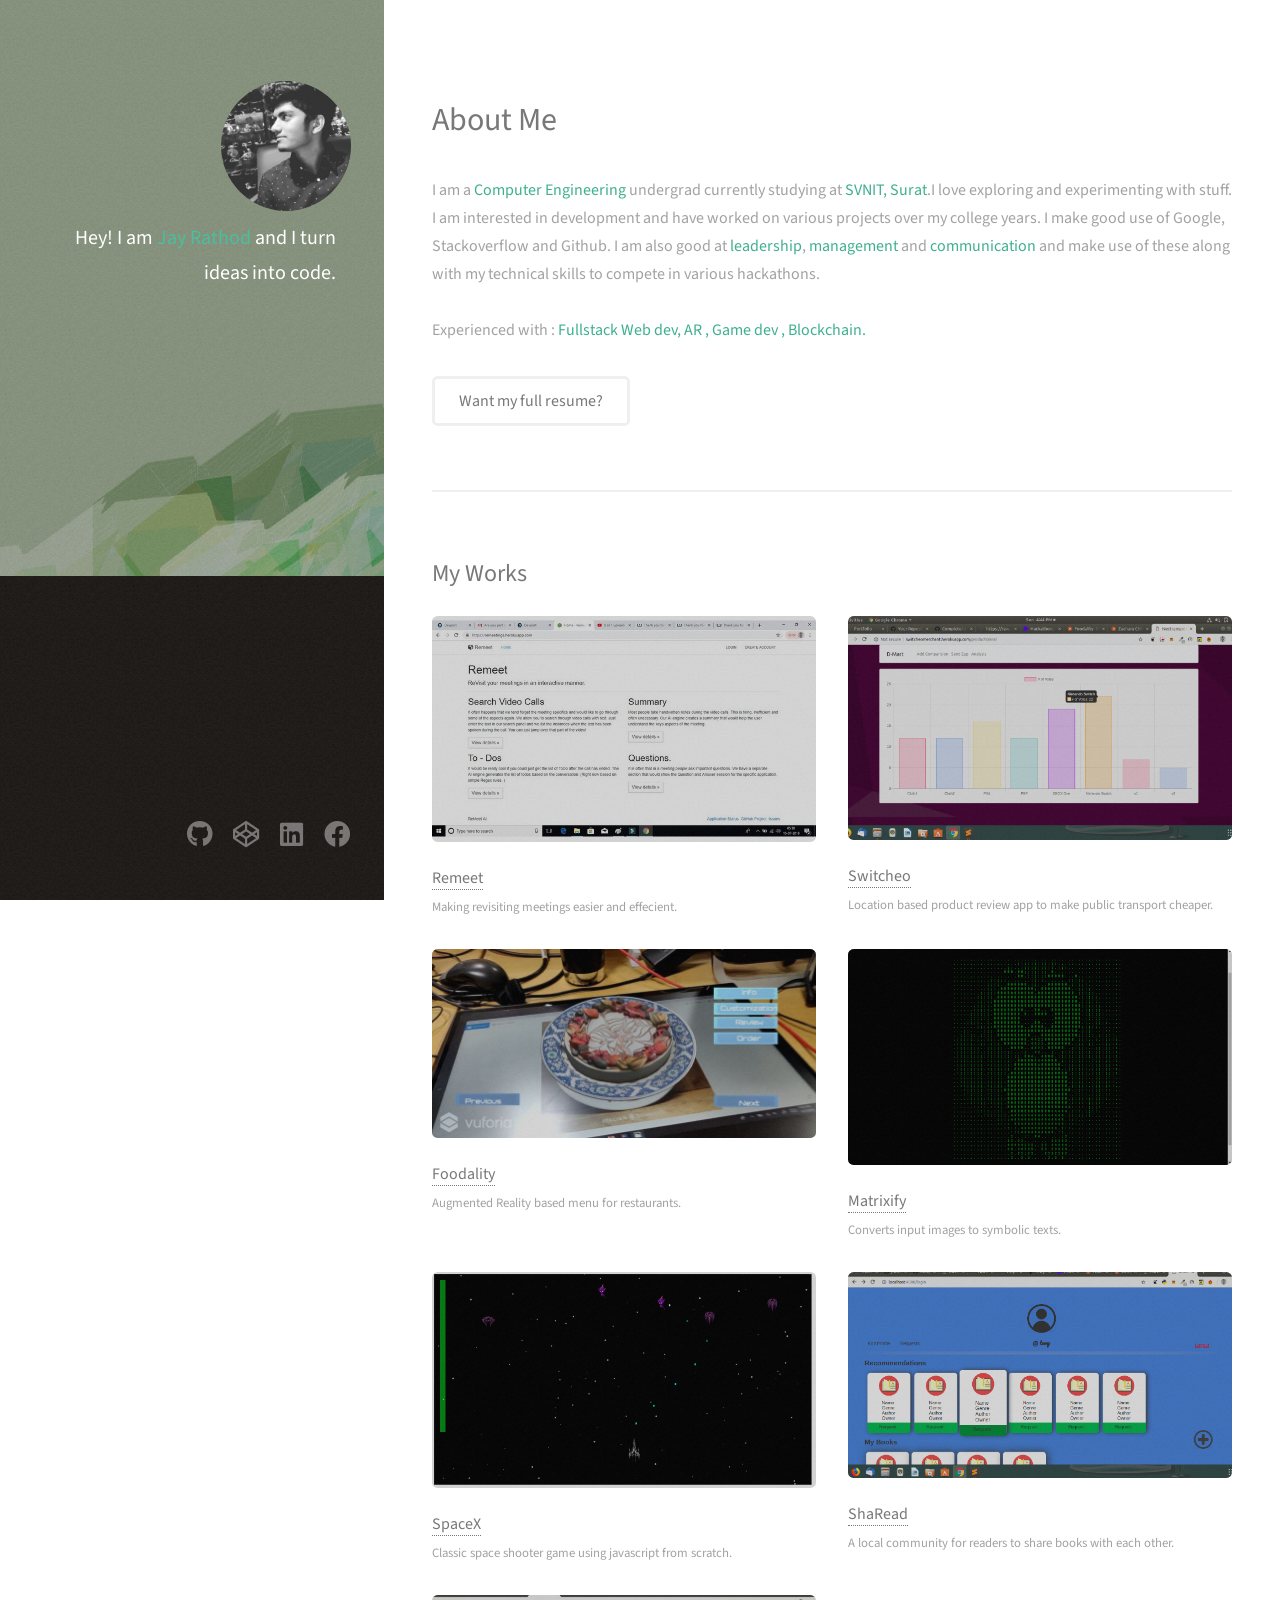
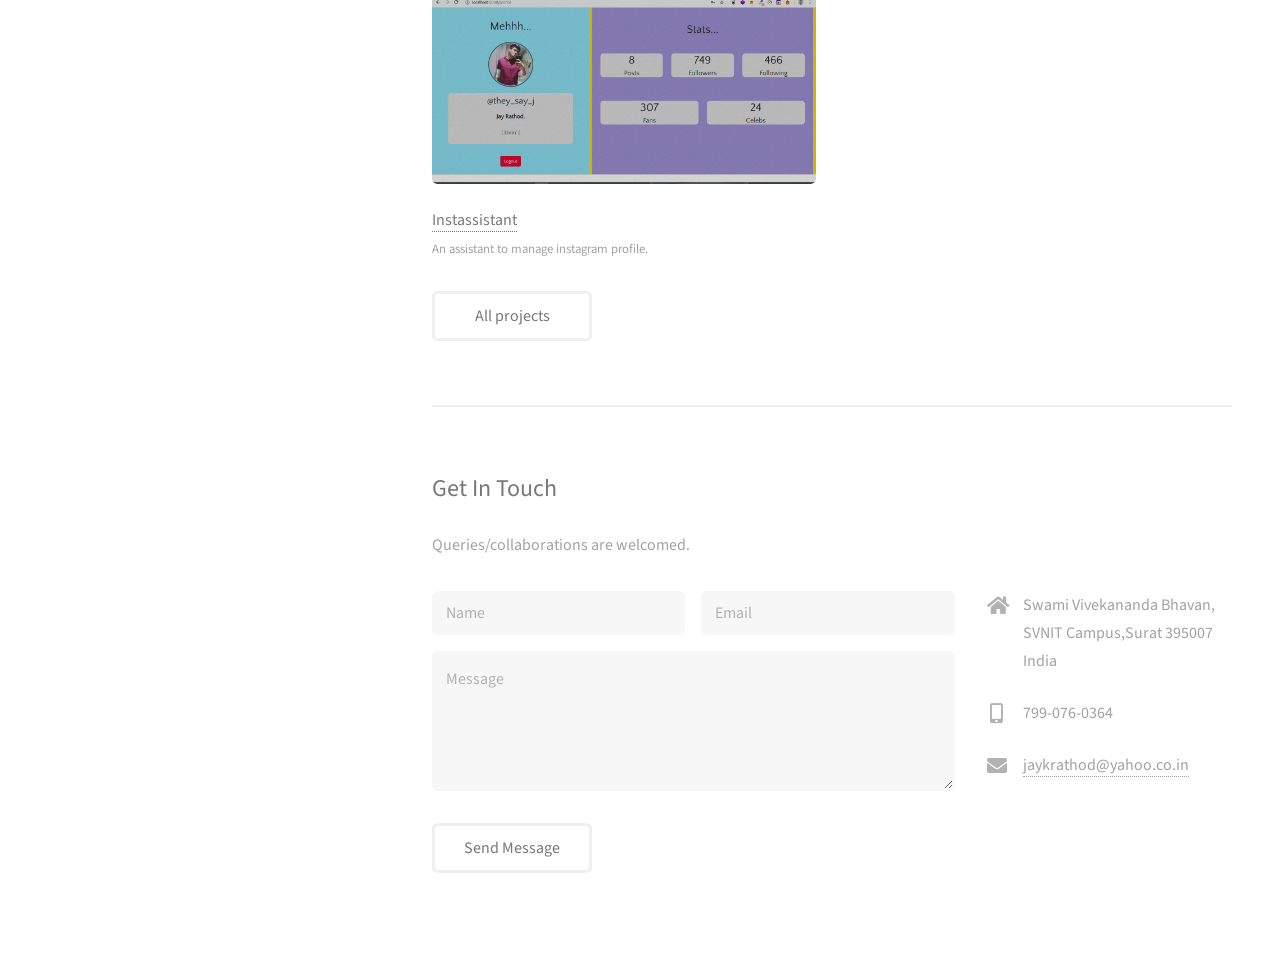
==== commit 90a9cf09: "foodality added" ====
--- a/index.html
+++ b/index.html
@@ -52,6 +52,11 @@
 								<a href="images/fulls/switcheo.png" class="image fit thumb"><img src="images/thumbs/switcheo.png" alt="Switcheo" /></a>
 								<h3><a href="https://github.com/jrathod9/NEC-Transportation-Hackathon">Switcheo</a></h3>
 								<p>Location based product review app to make public transport cheaper.</p>
+							</article>
+							<article class="col-6 col-12-xsmall work-item">
+								<a href="images/fulls/food.jpeg" class="image fit thumb"><img src="images/thumbs/food.jpeg" alt="" /></a>
+								<h3><a href="https://www.producthunt.com/posts/foodality">Foodality</a></h3>
+								<p>Augmented Reality based menu for restaurants.</p>
 							</article>
 							<article class="col-6 col-12-xsmall work-item">
 								<a href="images/fulls/owl_res.png" class="image fit thumb"><img src="images/thumbs/owl_res.png" alt="" /></a>
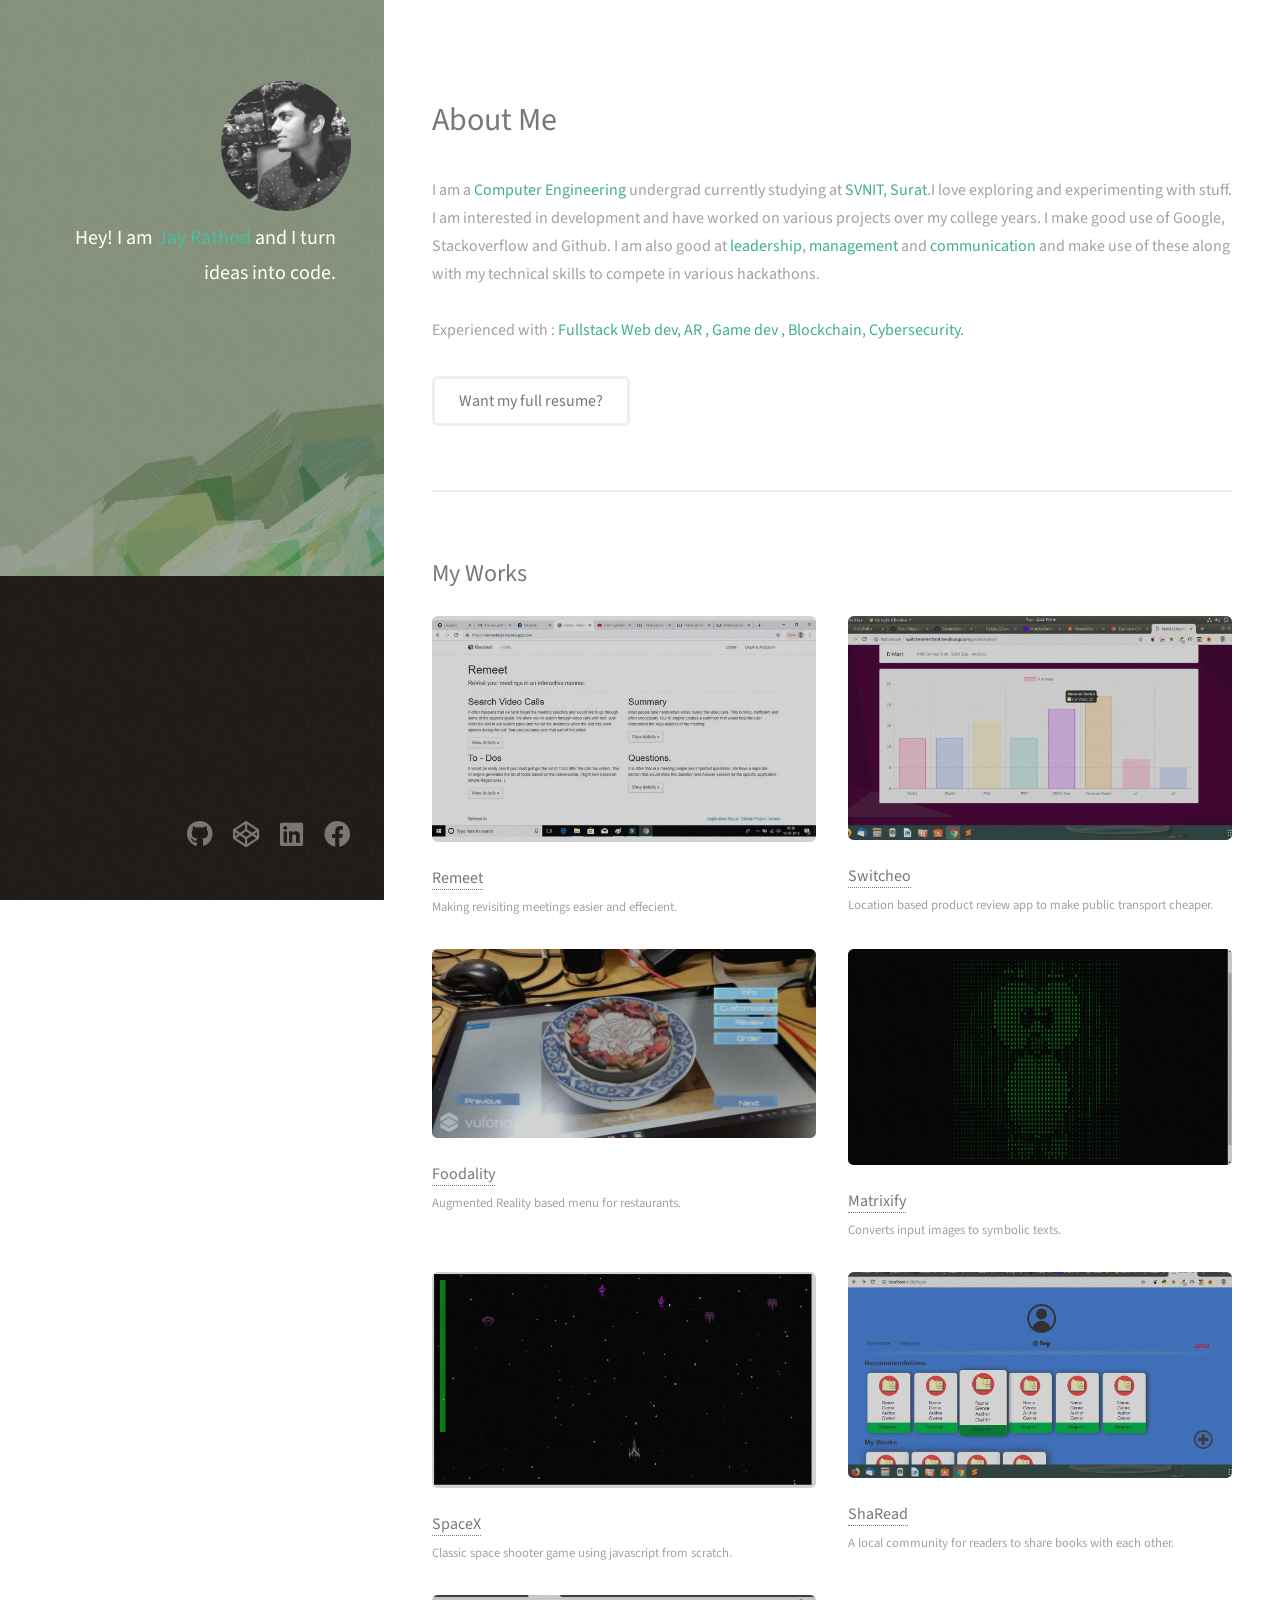
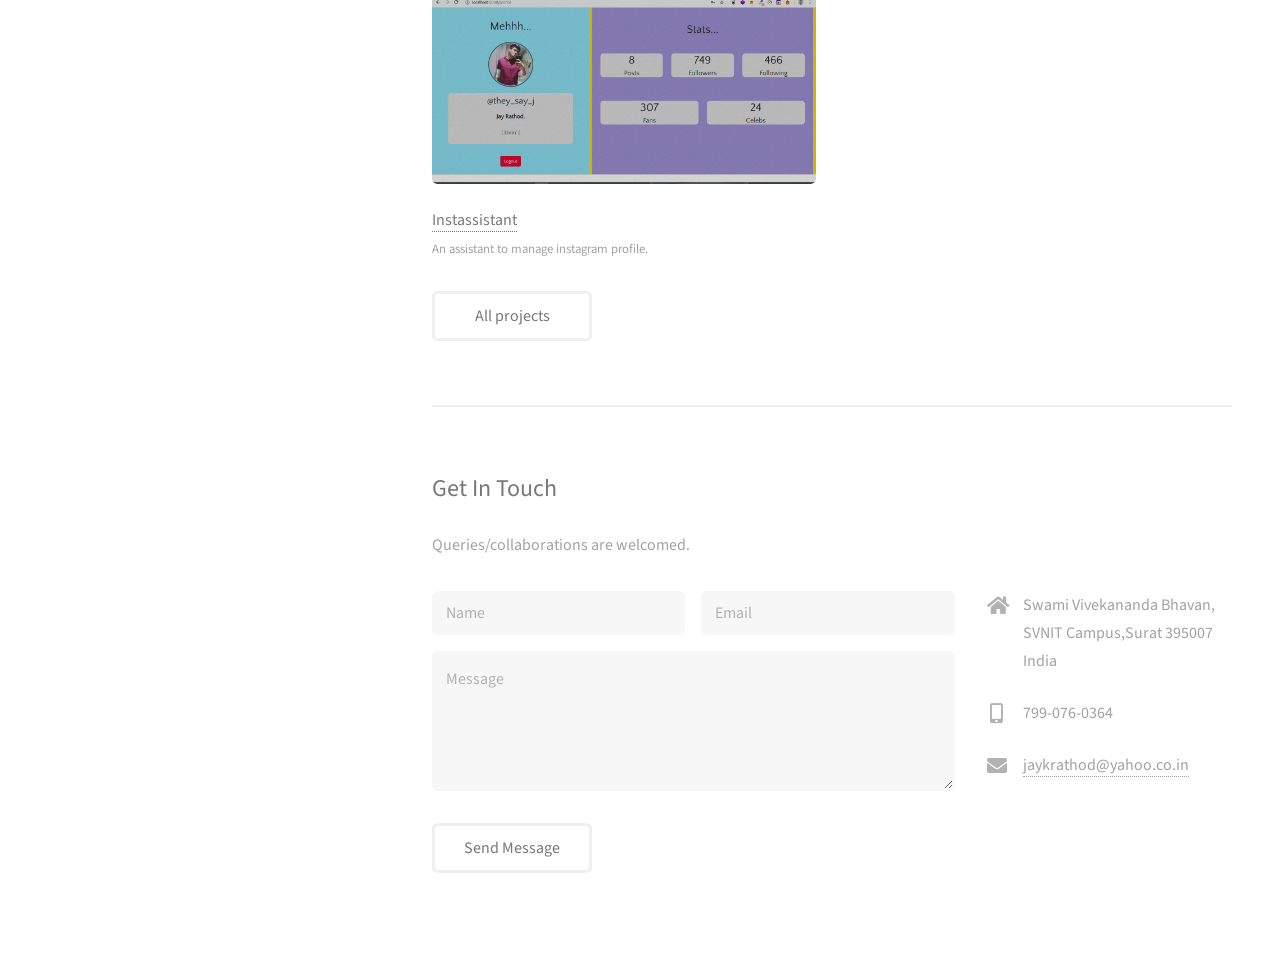
==== commit 69109d18: "Update index.html" ====
--- a/index.html
+++ b/index.html
@@ -32,7 +32,7 @@
 							<h2>About Me</h2>
 						</header>
 						<p>I am a <strong>Computer Engineering</strong> undergrad currently studying at <strong>SVNIT, Surat</strong>.I love exploring and experimenting with stuff. I am interested in development and have worked on various projects over my college years. I make good use of Google, Stackoverflow and Github. I am also good at <strong>leadership</strong>, <strong>management</strong> and <strong>communication</strong> and make use of these along with my technical skills to compete in various hackathons.<br /><br />
-						<strong style="color: #a2a2a2">Experienced with </strong> :<span style="color: #3eb08f"> Fullstack Web dev, AR , Game dev , Blockchain.</span>   
+						<strong style="color: #a2a2a2">Experienced with </strong> :<span style="color: #3eb08f"> Fullstack Web dev, AR , Game dev , Blockchain, Cybersecurity.</span>   
 						</p>
 						<ul class="actions">
 							<li><a href="#" class="button" onclick=" window.open('https://drive.google.com/file/d/14IVcCb-tOZUK1ow0aQoyCZm4_uBHovdQ/view?usp=sharing'); return true;">Want my full resume?</a></li>
@@ -463,4 +463,4 @@
 			<script src="assets/js/main.js"></script>
 
 	</body>
-</html>+</html>
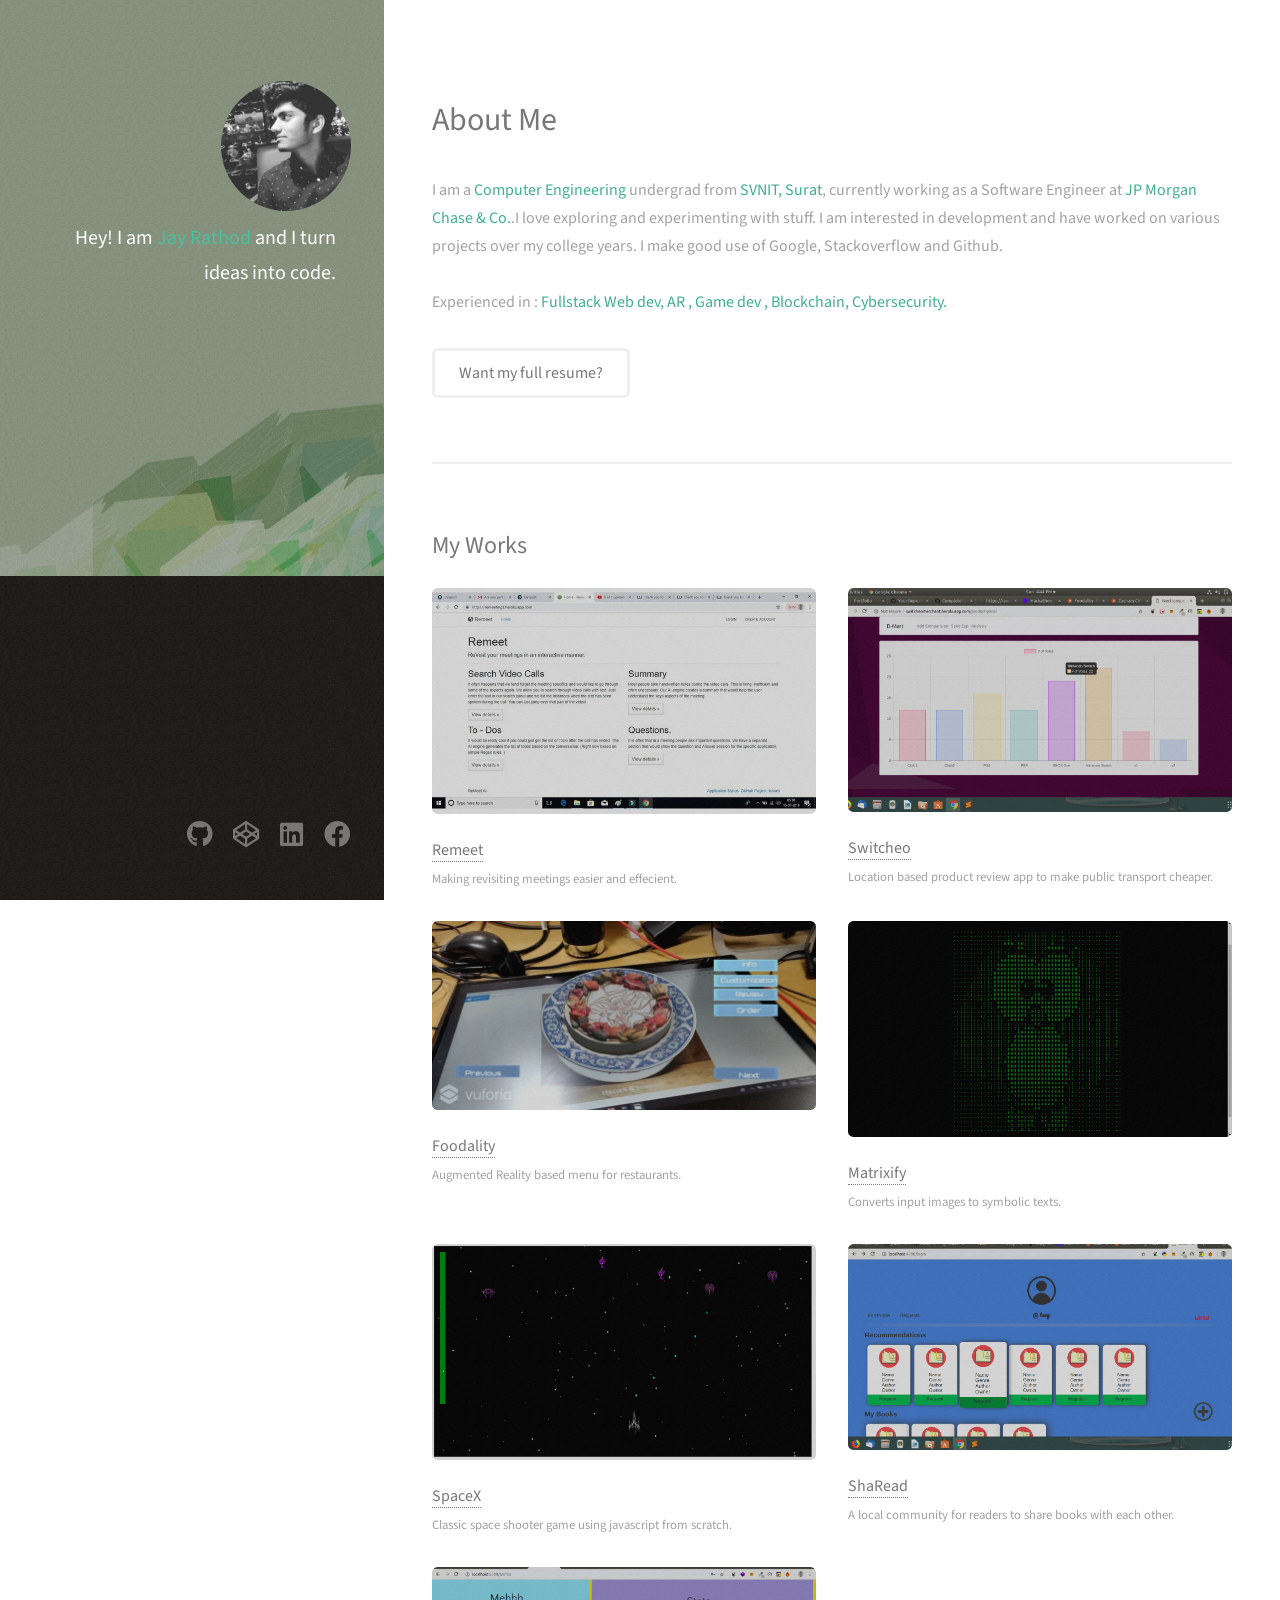
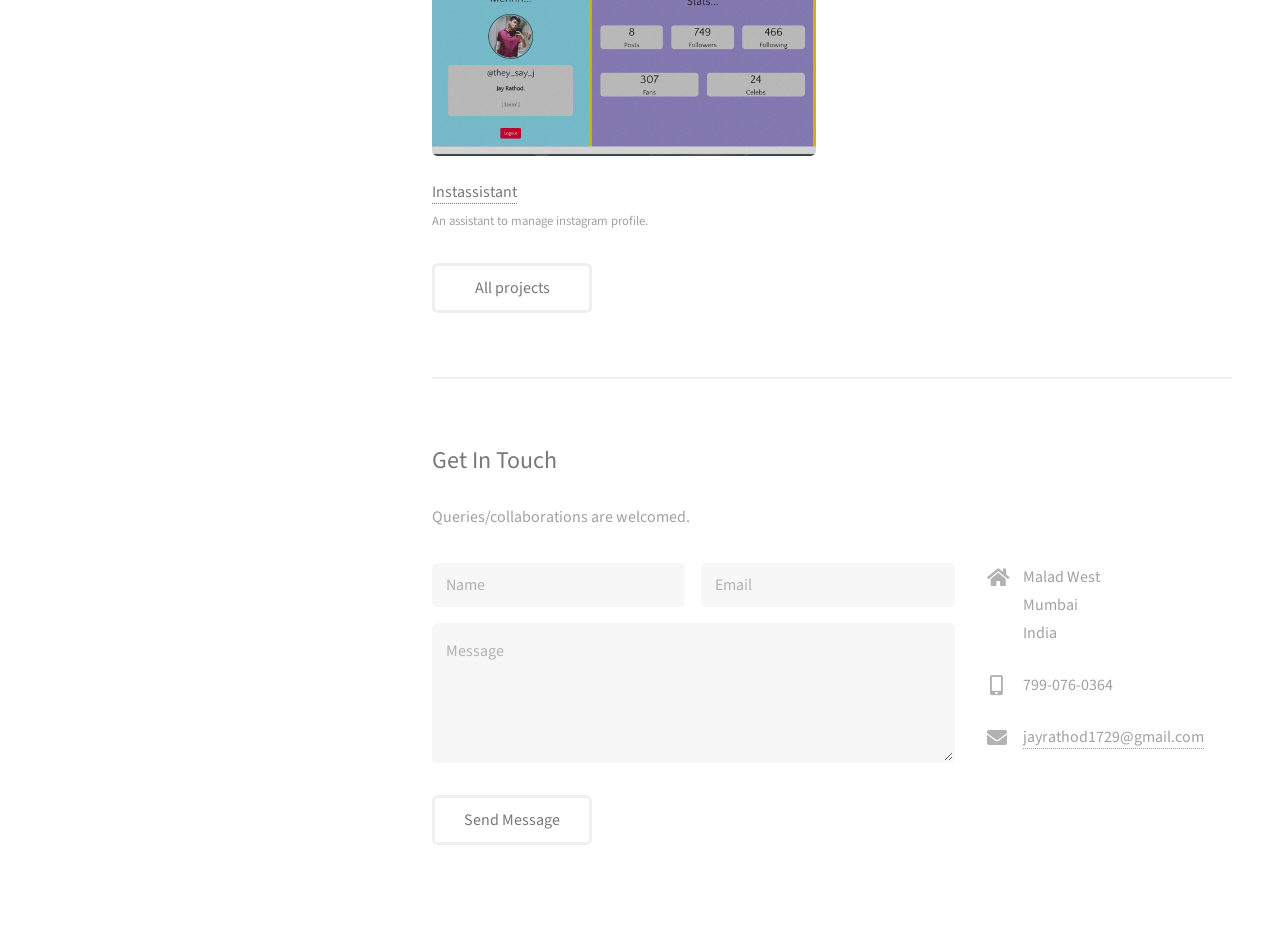
==== commit d9df9397: "Updates" ====
--- a/index.html
+++ b/index.html
@@ -31,11 +31,11 @@
 						<header class="major">
 							<h2>About Me</h2>
 						</header>
-						<p>I am a <strong>Computer Engineering</strong> undergrad currently studying at <strong>SVNIT, Surat</strong>.I love exploring and experimenting with stuff. I am interested in development and have worked on various projects over my college years. I make good use of Google, Stackoverflow and Github. I am also good at <strong>leadership</strong>, <strong>management</strong> and <strong>communication</strong> and make use of these along with my technical skills to compete in various hackathons.<br /><br />
-						<strong style="color: #a2a2a2">Experienced with </strong> :<span style="color: #3eb08f"> Fullstack Web dev, AR , Game dev , Blockchain, Cybersecurity.</span>   
+						<p>I am a <strong>Computer Engineering</strong> undergrad from <strong>SVNIT, Surat</strong>, currently working as a Software Engineer at <strong>JP Morgan Chase & Co.</strong>.I love exploring and experimenting with stuff. I am interested in development and have worked on various projects over my college years. I make good use of Google, Stackoverflow and Github.<br /><br />
+						<strong style="color: #a2a2a2">Experienced in </strong> :<span style="color: #3eb08f"> Fullstack Web dev, AR , Game dev , Blockchain, Cybersecurity.</span>   
 						</p>
 						<ul class="actions">
-							<li><a href="#" class="button" onclick=" window.open('https://drive.google.com/file/d/14IVcCb-tOZUK1ow0aQoyCZm4_uBHovdQ/view?usp=sharing'); return true;">Want my full resume?</a></li>
+							<li><a href="#" class="button" onclick=" window.open('https://drive.google.com/file/d/1WjOVxYbKTLJsavAIwSDotWlrU3AJxBt9/view?usp=sharing'); return true;">Want my full resume?</a></li>
 						</ul>
 					</section>
 
@@ -105,8 +105,8 @@
 								<ul class="labeled-icons">
 									<li>
 										<h3 class="icon solid fa-home"><span class="label">Address</span></h3>
-										Swami Vivekananda Bhavan,<br />
-										SVNIT Campus,Surat 395007<br />
+										Malad West <br />
+										Mumbai<br />
 										India
 									</li>
 									<li>
@@ -115,7 +115,7 @@
 									</li>
 									<li>
 										<h3 class="icon solid fa-envelope"><span class="label">Email</span></h3>
-										<a href="mailto:jaykrathod@yahoo.co.in">jaykrathod@yahoo.co.in</a>
+										<a href="mailto:jayrathod1729@gmail.com">jayrathod1729@gmail.com</a>
 									</li>
 								</ul>
 							</div>
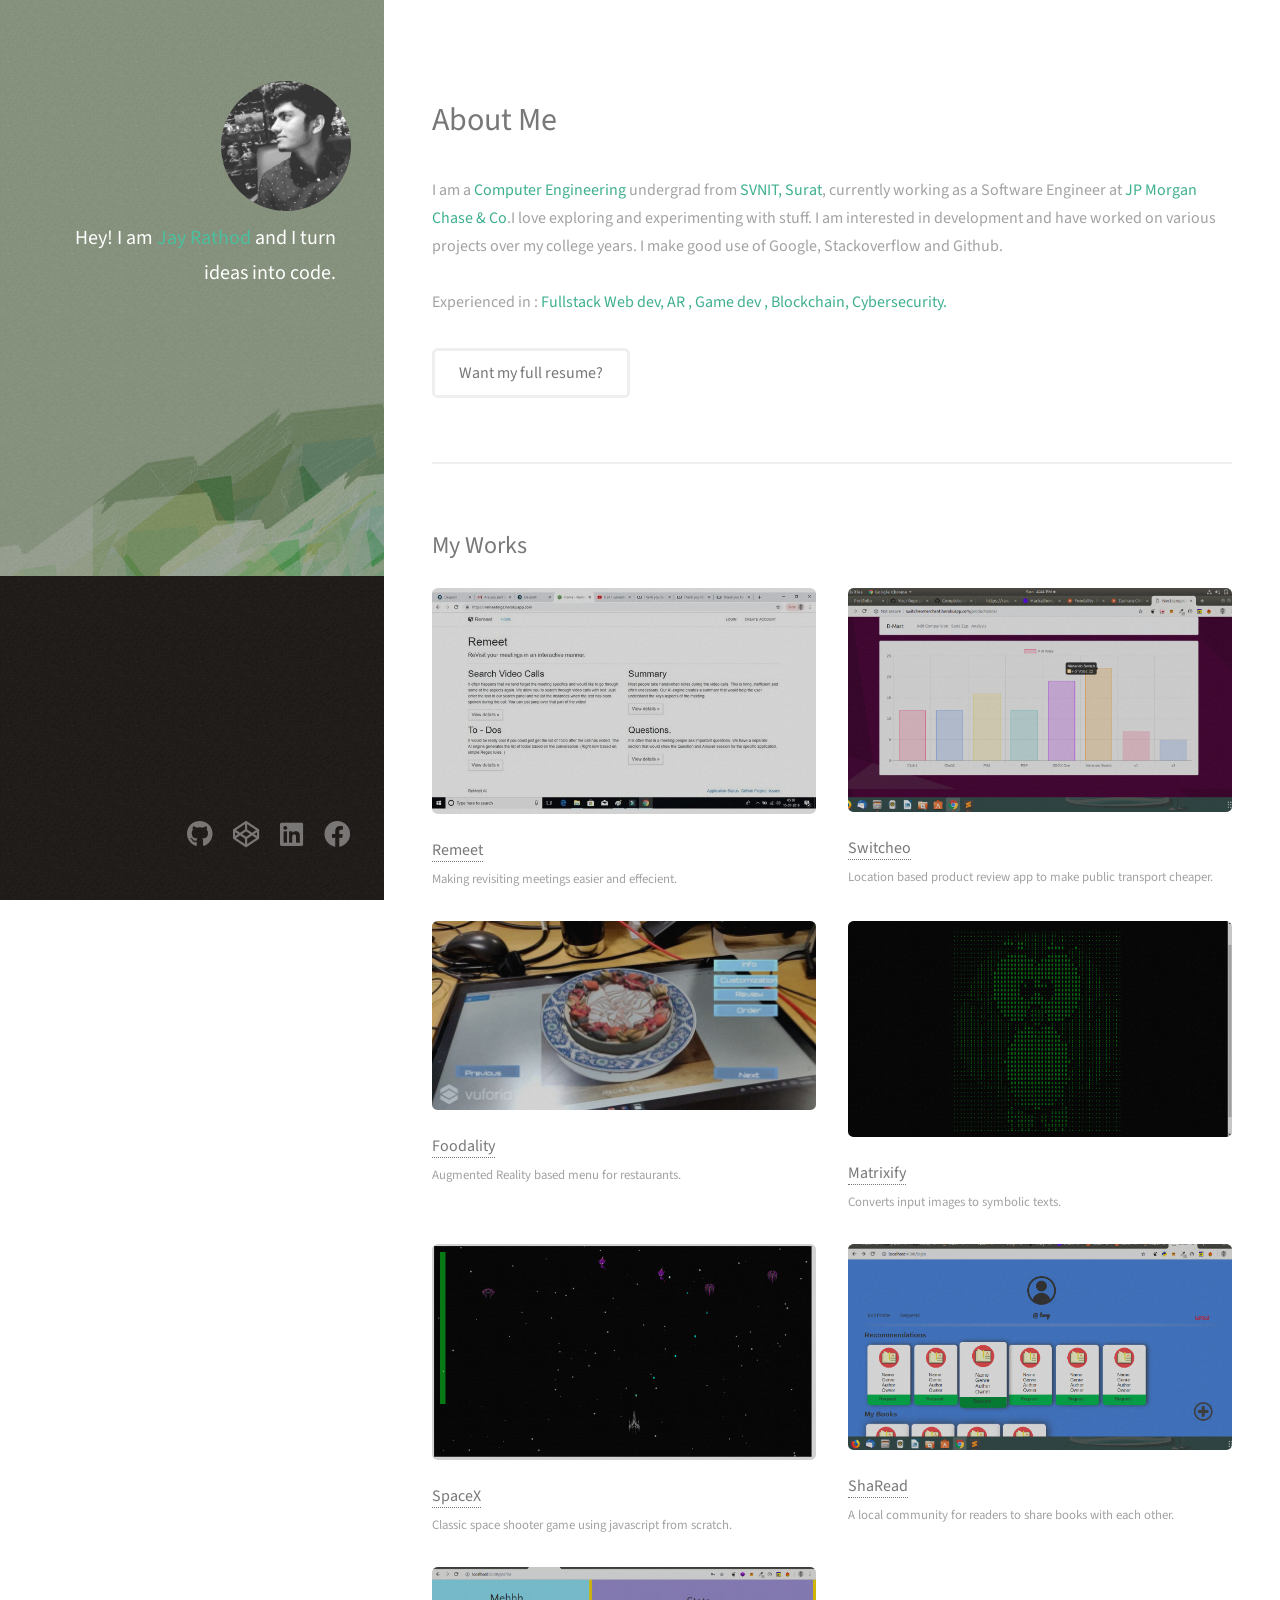
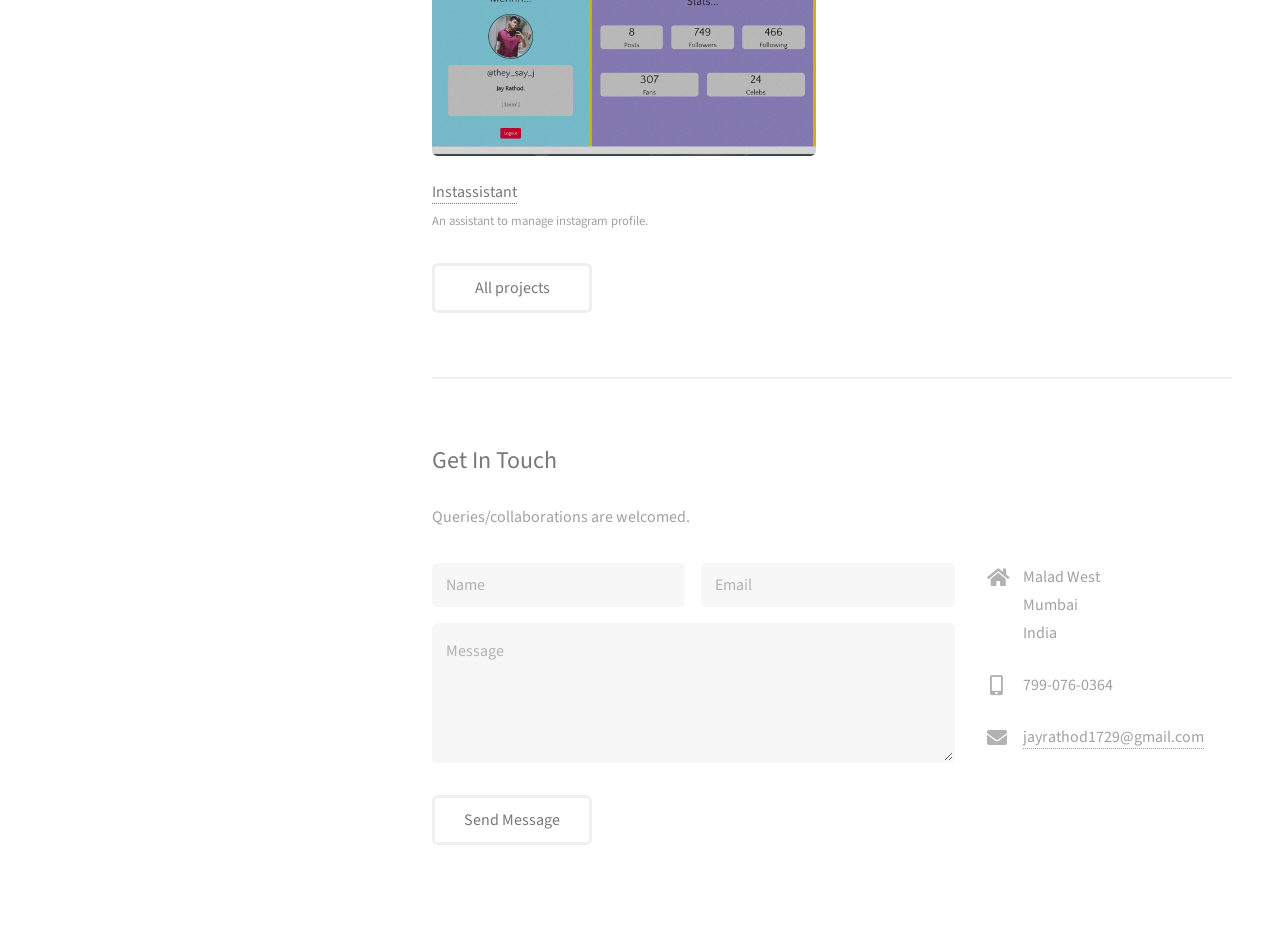
==== commit f49f5799: "Update index.html" ====
--- a/index.html
+++ b/index.html
@@ -31,7 +31,7 @@
 						<header class="major">
 							<h2>About Me</h2>
 						</header>
-						<p>I am a <strong>Computer Engineering</strong> undergrad from <strong>SVNIT, Surat</strong>, currently working as a Software Engineer at <strong>JP Morgan Chase & Co.</strong>.I love exploring and experimenting with stuff. I am interested in development and have worked on various projects over my college years. I make good use of Google, Stackoverflow and Github.<br /><br />
+						<p>I am a <strong>Computer Engineering</strong> undergrad from <strong>SVNIT, Surat</strong>, currently working as a Software Engineer at <strong>JP Morgan Chase & Co</strong>.I love exploring and experimenting with stuff. I am interested in development and have worked on various projects over my college years. I make good use of Google, Stackoverflow and Github.<br /><br />
 						<strong style="color: #a2a2a2">Experienced in </strong> :<span style="color: #3eb08f"> Fullstack Web dev, AR , Game dev , Blockchain, Cybersecurity.</span>   
 						</p>
 						<ul class="actions">
